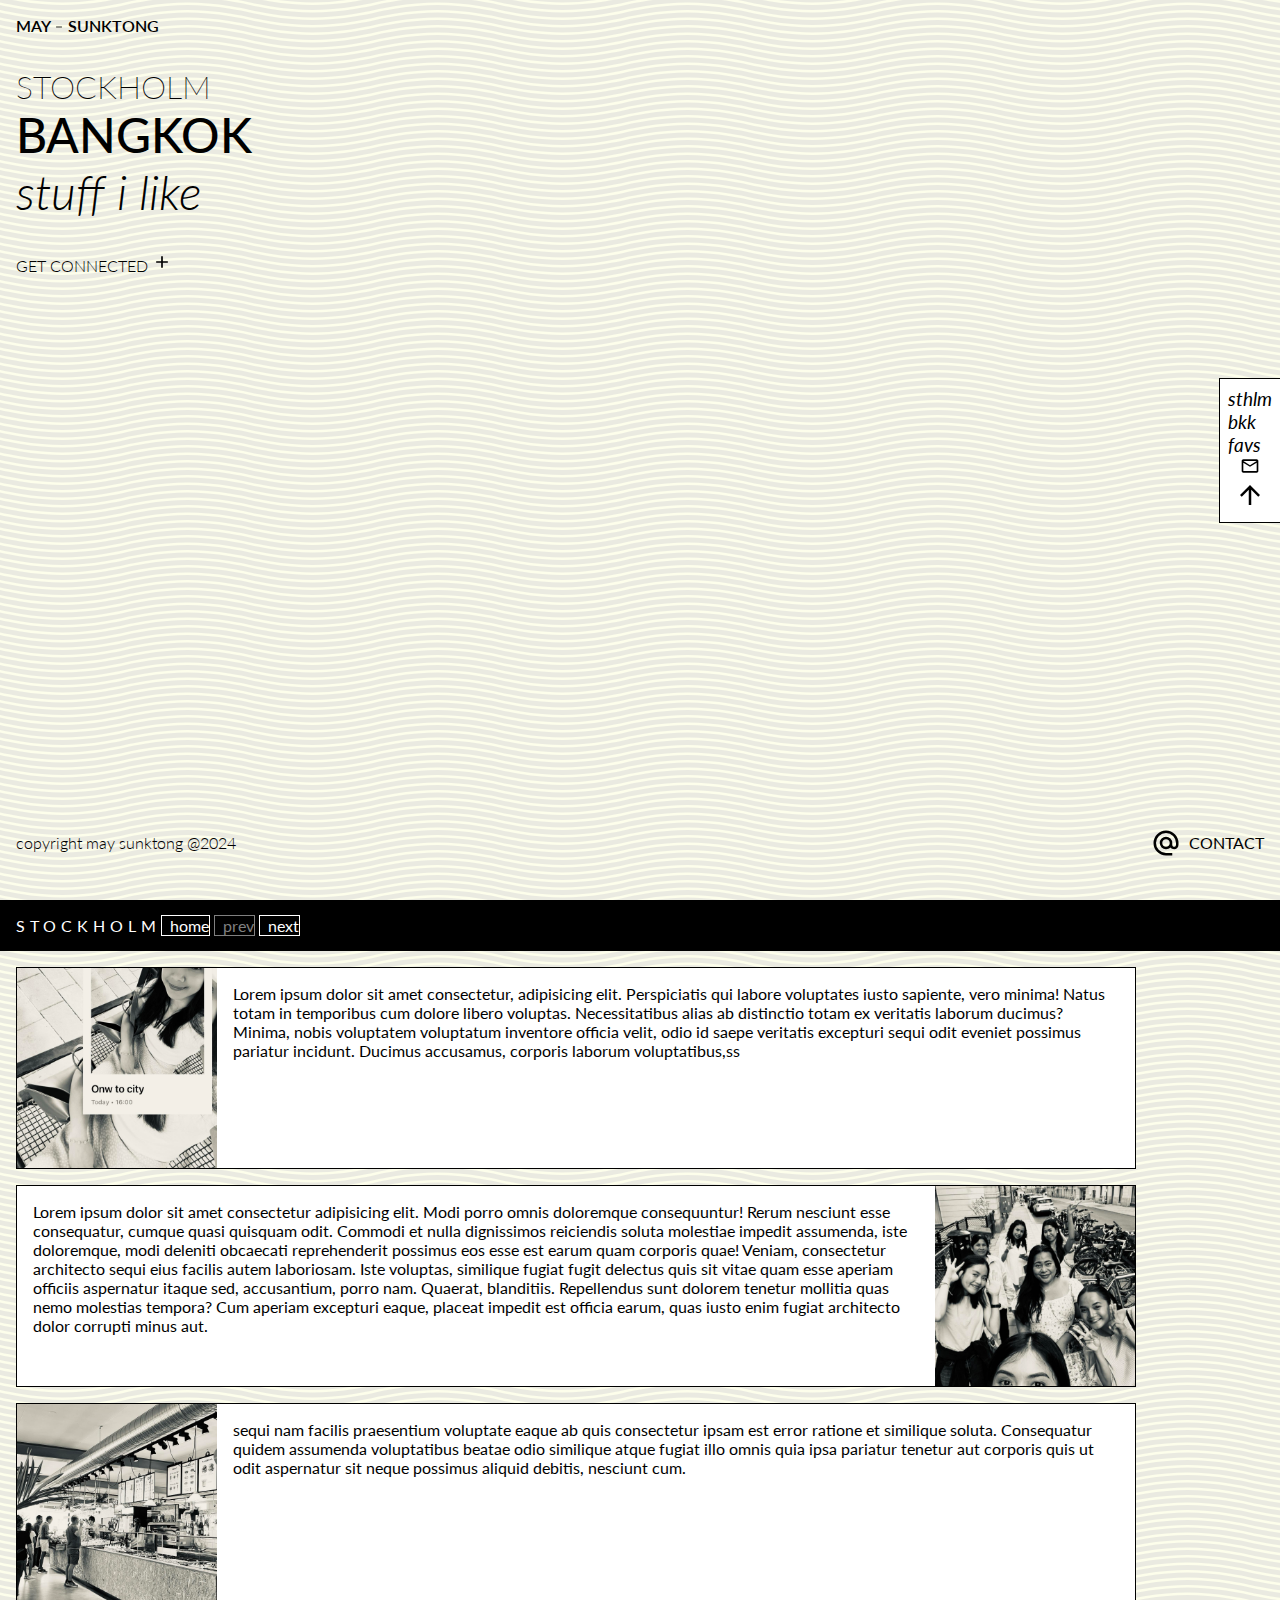
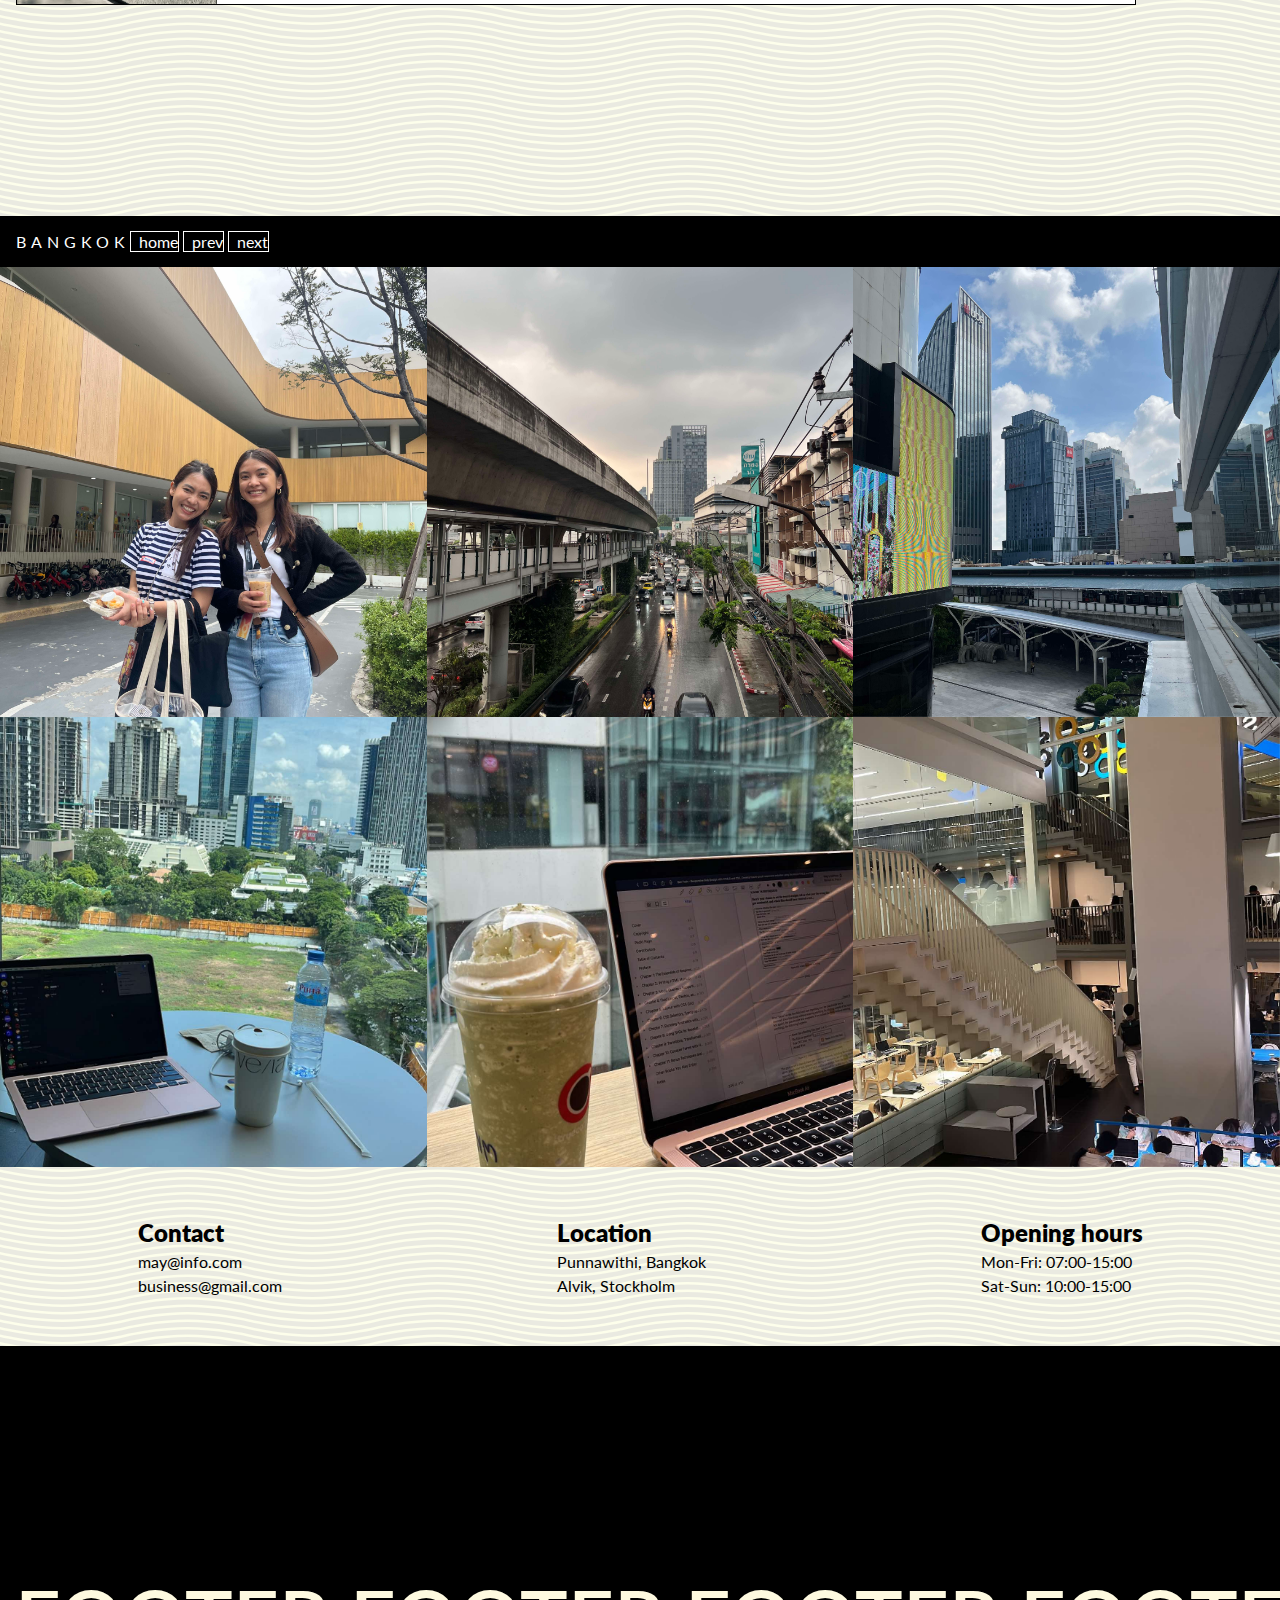
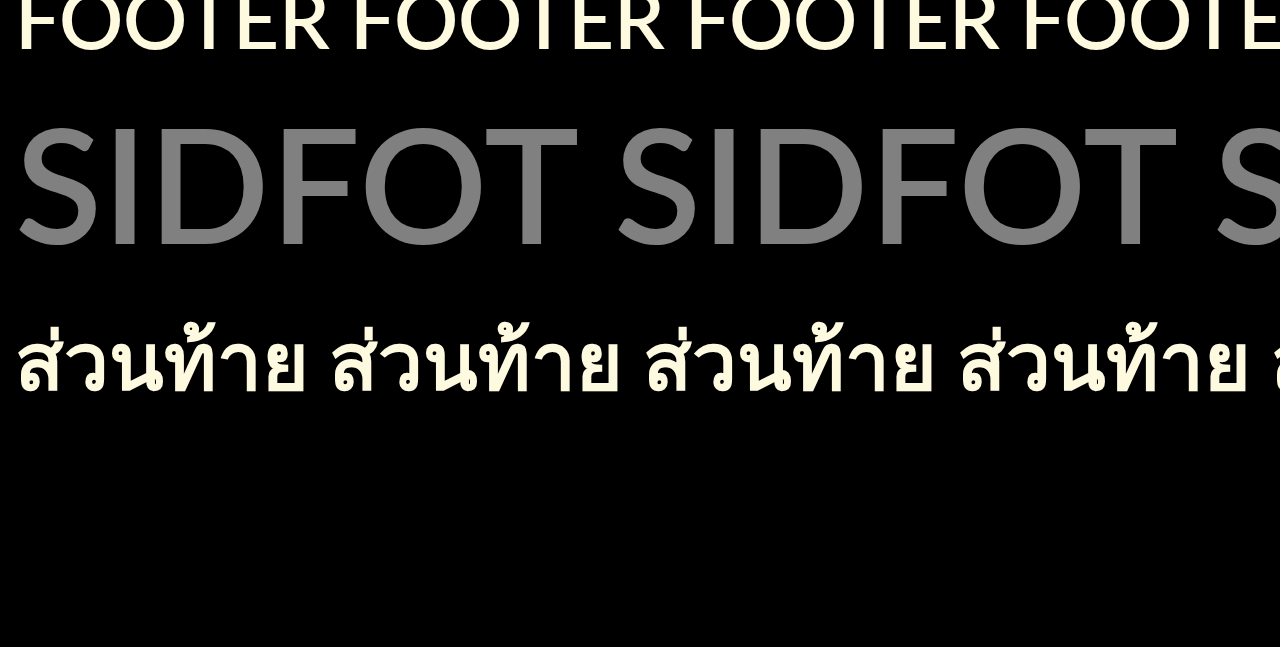
==== index.html @ f600c73c "Enable next button in bkk to footer" ====
<!DOCTYPE html>
<html lang="en">
  <head>
    <meta charset="UTF-8" />
    <meta name="viewport" content="width=device-width, initial-scale=1.0" />
    <link rel="preconnect" href="https://fonts.googleapis.com" />
    <link rel="preconnect" href="https://fonts.gstatic.com" crossorigin />
    <link
      href="https://fonts.googleapis.com/css2?family=Lato:ital,wght@0,100;0,300;0,400;0,700;0,900;1,100;1,300;1,400;1,700;1,900&display=swap"
      rel="stylesheet"
    />
    <!-- favicon -->
    <link rel="icon" type="image/x-icon" href="./assets/icons/star.svg" />
    <!-- css file -->
    <link rel="stylesheet" href="./styles/main.css" />
    <title>Assignment 1 | May Sunktong</title>
  </head>
  <body>
    <header class="header" id="header">
      <section class="header__button_container">
        <ul class="header__button_list">
          <li class="header__button header__button-name">
            <a href="#"
              >may
              <img src="./assets/icons/minus.svg" alt="minus" width="10" />
              sunktong</a
            >
          </li>
          <li class="header__button header__button-stockholm">
            <a href="#article__stockholm">stockholm</a>
          </li>
          <li class="header__button header__button-bangkok">
            <a href="#article__bangkok">bangkok</a>
          </li>
          <li class="header__button header__button-stuff">
            <a href="./pages/interests.html">stuff i like</a>
          </li>
          <li class="header__button header__button-connect">
            <a href="#footer"
              >Get connected
              <img src="./assets/icons/plus.svg" alt="" width="20"
            /></a>
          </li>
        </ul>
        <ul class="header__button_list header__button_list-bottom">
          <li class="copyright">
            <p>Copyright May Sunktong @2024</p>
          </li>
          <li class="header__button header__button-contact">
            <a href="./pages/contact.html" target="_blank">
              <img
                src="./assets/icons/alternate_email.svg"
                alt="email"
                width="30"
              />contact</a
            >
          </li>
        </ul>
      </section>
      <section id="header__nav-sticky">
        <ul class="header__nav-list">
          <li class="header__nav-item">
            <a href="#article__stockholm">sthlm</a>
          </li>
          <li class="header__nav-item"><a href="#article__bangkok">bkk</a></li>
          <li class="header__nav-item"><a href="./pages/interests.html">favs</a></li>
          <li class="header__nav-item header__nav-item-icon">
            <a href="./pages/contact.html"
              ><img src="./assets/icons/letter.svg" alt="letter" width="20"
            /></a>
          </li>
          <li class="header__nav-item header__nav-item-icon">
            <a href="#header"
              ><img src="./assets/icons/arrow_up.svg" alt="arrow-up" width="30"
            /></a>
          </li>
        </ul>
      </section>
    </header>
    <!-- Article Stockholm starts -->
    <article class="article__stockholm" id="article__stockholm">
      <header class="article__header article__header-stockholm">
        <p>Stockholm</p>
        <div class="article__button_container">
          <a class="article__button-item" href="#">home</a>
          <a class="article__button-item pointer-none" href="">prev</a>
          <a class="article__button-item" href="#article__bangkok">next</a>
        </div>
      </header>
      <div class="article__block_container">
        <div class="article__block" tabindex="1">
          <div class="article__block_image_container">
            <img
              src="./assets/images/may1.jpg"
              alt=""
              width="100"
              class="article__block_image"
            />
          </div>
          <span>
            Lorem ipsum dolor sit amet consectetur, adipisicing elit.
            Perspiciatis qui labore voluptates iusto sapiente, vero minima!
            Natus totam in temporibus cum dolore libero voluptas. Necessitatibus
            alias ab distinctio totam ex veritatis laborum ducimus? Minima,
            nobis voluptatem voluptatum inventore officia velit, odio id saepe
            veritatis excepturi sequi odit eveniet possimus pariatur incidunt.
            Ducimus accusamus, corporis laborum voluptatibus,ss
          </span>
        </div>
        <div class="article__block reverse" tabindex="2">
          <div class="article__block_image_container">
            <img
              src="./assets/images/may2.jpg"
              alt=""
              width="100"
              class="article__block_image"
            />
          </div>
          <span>
            Lorem ipsum dolor sit amet consectetur adipisicing elit. Modi porro
            omnis doloremque consequuntur! Rerum nesciunt esse consequatur,
            cumque quasi quisquam odit. Commodi et nulla dignissimos reiciendis
            soluta molestiae impedit assumenda, iste doloremque, modi deleniti
            obcaecati reprehenderit possimus eos esse est earum quam corporis
            quae! Veniam, consectetur architecto sequi eius facilis autem
            laboriosam. Iste voluptas, similique fugiat fugit delectus quis sit
            vitae quam esse aperiam officiis aspernatur itaque sed, accusantium,
            porro nam. Quaerat, blanditiis. Repellendus sunt dolorem tenetur
            mollitia quas nemo molestias tempora? Cum aperiam excepturi eaque,
            placeat impedit est officia earum, quas iusto enim fugiat architecto
            dolor corrupti minus aut.
          </span>
        </div>
        <div class="article__block" tabindex="3">
          <div class="article__block_image_container">
            <img
              src="./assets/images/may3.jpg"
              alt=""
              width="100"
              class="article__block_image"
            />
          </div>
          <span>
            sequi nam facilis praesentium voluptate eaque ab quis consectetur
            ipsam est error ratione et similique soluta. Consequatur quidem
            assumenda voluptatibus beatae odio similique atque fugiat illo omnis
            quia ipsa pariatur tenetur aut corporis quis ut odit aspernatur sit
            neque possimus aliquid debitis, nesciunt cum.
          </span>
        </div>
      </div>
    </article>
    <!-- Article Stockholm ends -->
    <!-- Article Bangkok starts -->
    <article class="article__bangkok" id="article__bangkok">
      <header class="article__header article__header-bangkok">
        <p>Bangkok</p>
        <div class="article__button_container">
          <a class="article__button-item" href="#">home</a>
          <a class="article__button-item" href="#article__stockholm">prev</a>
          <a class="article__button-item" href="#footer">next</a>
        </div>
      </header>
      <div class="article__gallery">
        <div class="gallery__container">
          <div class="gallery__card-wrapper">
            <img
              class="gallery__card-image"
              src="./assets/images/bangkok/bkk-sisters.jpg"
              alt=""
              width="100"
              height="100"
            />
          </div>
          <div class="gallery__card-description">
            <div class="gallery_card-text">
              <span>Visit my little sister at her workplace</span>
              <span>📍 Thonglor</span>
            </div>
          </div>
        </div>
        <div class="gallery__container">
          <div class="gallery__card-wrapper">
            <img
              class="gallery__card-image"
              src="./assets/images/bangkok/bkk-traffic.jpg"
              alt=""
              width="100"
              height="100"
            />
          </div>
          <div class="gallery__card-description">
            <div class="gallery_card-text">
              <span>Typical traffic situation after work</span>
              <span>📍 Punnawithi</span>
            </div>
          </div>
        </div>
        <div class="gallery__container">
          <div class="gallery__card-wrapper">
            <img
              class="gallery__card-image"
              src="./assets/images/bangkok/bkk-emquatier.jpg"
              alt=""
              width="100"
              height="100"
            />
          </div>
          <div class="gallery__card-description">
            <div class="gallery_card-text">
              <span>Stunning skyscraper view</span>
              <span>📍 Emquatier, Phromphong</span>
            </div>
          </div>
        </div>
        <div class="gallery__container">
          <div class="gallery__card-wrapper">
            <img
              class="gallery__card-image"
              src="./assets/images/bangkok/bkk-vela.jpg"
              alt=""
              width="100"
              height="100"
            />
          </div>
          <div class="gallery__card-description">
            <div class="gallery_card-text">
              <span>Ve/la cafe & co-working space</span>
              <span>📍 Central Embassy, Ploenchit</span>
            </div>
          </div>
        </div>
        <div class="gallery__container">
          <div class="gallery__card-wrapper">
            <img
              class="gallery__card-image"
              src="./assets/images/bangkok/bkk-true.jpg"
              alt=""
              width="100"
              height="100"
            />
          </div>
          <div class="gallery__card-description">
            <div class="gallery_card-text">
              <span>True Coffee</span>
              <span>📍 Emquatier, Phromphong</span>
            </div>
          </div>
        </div>
        <div class="gallery__container">
          <div class="gallery__card-wrapper">
            <img
              class="gallery__card-image"
              src="./assets/images/bangkok/bkk-samyancoop.jpg"
              alt=""
              width="100"
              height="100"
            />
          </div>
          <div class="gallery__card-description">
            <div class="gallery_card-text">
              <span>This place opens 24/7</span>
              <span>📍 Samyan Co-Op, Samyan MitrTown</span>
            </div>
          </div>
        </div>
      </div>
    </article>
    <!-- Article Bangkok ends -->
    <footer id="footer">
      <div class="footer__top">
        <div class="footer__top-info-wrapper">
          <div class="footer__top-info-column">
            <span class="footer__top-info-head">Contact</span>
            <span>may@info.com</span>
            <span>business@gmail.com</span>
          </div>
          <div class="footer__top-info-column">
            <span class="footer__top-info-head">Location</span>
            <span>Punnawithi, Bangkok</span>
            <span>Alvik, Stockholm</span>
          </div>
          <div class="footer__top-info-column">
            <span class="footer__top-info-head">Opening hours</span>
            <span>Mon-Fri: 07:00-15:00</span>
            <span>Sat-Sun: 10:00-15:00</span>
          </div>
        </div>
      </div>
      <div class="footer__bottom">
        <div class="footer__bottom-flex-eng">
          <span class="footer__bottom_text"
            >footer footer footer footer footer footer footer footer
            footer</span
          >
          <span class="footer__bottom_text"
            >footer footer footer footer footer footer footer footer
            footer</span
          >
        </div>
        <div class="footer__bottom-flex-swe">
          <span class="footer__bottom_text"
            >sidfot sidfot sidfot sidfot sidfot sidfot sidfot sidfot
            sidfot</span
          >
          <span class="footer__bottom_text"
            >sidfot sidfot sidfot sidfot sidfot sidfot sidfot sidfot
            sidfot</span
          >
        </div>
        <div class="footer__bottom-flex-th">
          <span class="footer__bottom_text"
            >ส่วนท้าย ส่วนท้าย ส่วนท้าย ส่วนท้าย ส่วนท้าย ส่วนท้าย ส่วนท้าย
            ส่วนท้าย</span
          >
          <span class="footer__bottom_text"
            >ส่วนท้าย ส่วนท้าย ส่วนท้าย ส่วนท้าย ส่วนท้าย ส่วนท้าย ส่วนท้าย
            ส่วนท้าย</span
          >
        </div>
      </div>
    </footer>
  </body>
</html>
---- styles/main.css ----
* {
  box-sizing: border-box;
}

html {
  width: 100%;
  height: 100%;
  scroll-behavior: smooth;
}

body {
  font-family: "Lato", sans-serif;
  margin: 0;
  padding: 0;
  background-color: #EAEAE1;
  background-image: url("data:image/svg+xml,%3Csvg xmlns='http://www.w3.org/2000/svg' width='250' height='30' viewBox='0 0 1000 120'%3E%3Cg fill='none' stroke='%23FDFEEB' stroke-width='10' %3E%3Cpath d='M-500 75c0 0 125-30 250-30S0 75 0 75s125 30 250 30s250-30 250-30s125-30 250-30s250 30 250 30s125 30 250 30s250-30 250-30'/%3E%3Cpath d='M-500 45c0 0 125-30 250-30S0 45 0 45s125 30 250 30s250-30 250-30s125-30 250-30s250 30 250 30s125 30 250 30s250-30 250-30'/%3E%3Cpath d='M-500 105c0 0 125-30 250-30S0 105 0 105s125 30 250 30s250-30 250-30s125-30 250-30s250 30 250 30s125 30 250 30s250-30 250-30'/%3E%3Cpath d='M-500 15c0 0 125-30 250-30S0 15 0 15s125 30 250 30s250-30 250-30s125-30 250-30s250 30 250 30s125 30 250 30s250-30 250-30'/%3E%3Cpath d='M-500-15c0 0 125-30 250-30S0-15 0-15s125 30 250 30s250-30 250-30s125-30 250-30s250 30 250 30s125 30 250 30s250-30 250-30'/%3E%3Cpath d='M-500 135c0 0 125-30 250-30S0 135 0 135s125 30 250 30s250-30 250-30s125-30 250-30s250 30 250 30s125 30 250 30s250-30 250-30'/%3E%3C/g%3E%3C/svg%3E");
}

li {
  list-style: none;
}

a {
  text-decoration: none;
  color: black;
}

.header {
  display: flex;
  justify-content: space-between;
  align-items: center;
  height: 100vh;
}

.header__button_container {
  width: 100%;
  display: flex;
  justify-content: space-between;
  flex-direction: column;
  padding: 1rem;
  flex-grow: 1;
  height: inherit;
}

.header__button_list {
  width: 100%;
  color: black;
  font-weight: 300;
  margin: 0;
  padding: 0;
  text-transform: uppercase;
}

.header__button_list-bottom{
  display: flex;
  justify-content: space-between;
  align-items: center;
  padding-bottom: 1rem;
}

.copyright {
  text-transform: lowercase;
}

.header__button-name {
  font-size: medium;
  font-weight: 600;
  padding-bottom: 2rem;
}

.header__button-bangkok {
  font-size: 3rem;
  font-weight: 500;
}

.header__button-stockholm  {
  font-size: xx-large;
  font-weight: 200;
}

.header__button-stuff {
  font-weight: 300;
  font-style: italic;
  text-transform: lowercase;
  font-size: 3rem;
}

.header__button-connect {
  padding-top: 2rem;
}

.header__button-contact a {
  display: flex;
  justify-content: flex-end;
  align-items: center;
  gap: 0.5rem;
  font-weight: 400;
}

/* header sticky nav bar */
#header__nav-sticky {
  position: fixed;
  z-index: 1000;
  background-color: white;
  border: 1px solid;
  border-right: 0;
  right: 0;
}

.header__nav-list {
  margin: 0;
  padding: 0.5rem;
  font-size: 1.2rem;
}

.header__nav-item {
  width: 100%;
  font-style: italic;
}

.header__nav-item a:hover {
  color: darkgray;
}

.header__nav-item-icon {
  display: flex;
  justify-content: center;
  align-items: center;
}

/* Articles Stockholm */
.article__stockholm {
  display: flex;
  flex-direction: column;
  min-height: 100vh;
  margin-bottom: 1rem;
}

.article__block_container {
  display: flex;
  justify-content: space-evenly;
  flex-direction: column;
  gap: 1rem;
  padding: 1rem;
  width: 90%;
}

.article__block {
  display: flex;
  flex-direction: row;
  border: 1px solid black;
  background-color: white;

}

.article__block:focus {
  border: 1px solid black;
  background-color: black;
  color: white;
}

.article__header {
  padding: 0 1rem;
  background-color: black;
  color: white;
  text-transform: uppercase;
  display: flex;
  align-items: center;
}

.article__header p {
  letter-spacing: 5px;
}

.article__header a {
  color: white;
}

.article__block span {
  padding: 1rem;
  font-size: medium;
}

.reverse {
  flex-direction: row-reverse;
}

.article__block_image_container {
  min-width: 200px;
  height: 200px;
}

.article__block_image {
  width: 100%;
  height: 100%;
  object-fit: cover;
}

.article__header-link {
  color: white;
}

.article__button-item {
  padding-left: 0.5rem;
  border: 1px solid;
  border-color: white;
  text-transform: lowercase;
}

.article__button-item.pointer-none {
  border-color: gray;
  color: gray;
  pointer-events: none;
}

/* Article Bangkok */
.article__bangkok {
  width: 100%;
}

.article__gallery {
  display: grid;
  grid-template-columns: repeat(3, 1fr);
  width: 100%;
  height: 100%;
}

.gallery__container {
  position: relative;
  width: 100%;
  height: 100%;
}

.gallery__container:hover .gallery__card-image {
  opacity: 0.4;
}

.gallery__container:hover .gallery__card-description {
  opacity: 0.7;
}

.gallery__card-description {
  position: absolute;
  top: 0;
  bottom: 0;
  left: 0;
  right: 0;
  height: 100%;
  width: 100%;
  opacity: 0;
  transition: .5s ease;
  background-color: #fefae0;
}

.gallery_card-text {
  color: black;
  border: 3px double;
  padding: 1rem;
  font-size: 20px;
  position: absolute;
  top: 50%;
  left: 50%;
  transform: translate(-50%, -50%);
  text-align: center;
  display: grid;
  font-size: medium;
}

.gallery__card-image {
  width: 100%;
  height: 100%;
  object-fit: cover;
}

.gallery__card-wrapper {
  width: 100%;
  height: 50vh;
  display: block;
  backface-visibility: hidden;
}

/* Footer Top */
footer {
  color: black;
  border-color: black;
  width: 100%;
  height: 100vh;
  background-color: #EAEAE1;
  background-image: url("data:image/svg+xml,%3Csvg xmlns='http://www.w3.org/2000/svg' width='250' height='30' viewBox='0 0 1000 120'%3E%3Cg fill='none' stroke='%23FDFEEB' stroke-width='10' %3E%3Cpath d='M-500 75c0 0 125-30 250-30S0 75 0 75s125 30 250 30s250-30 250-30s125-30 250-30s250 30 250 30s125 30 250 30s250-30 250-30'/%3E%3Cpath d='M-500 45c0 0 125-30 250-30S0 45 0 45s125 30 250 30s250-30 250-30s125-30 250-30s250 30 250 30s125 30 250 30s250-30 250-30'/%3E%3Cpath d='M-500 105c0 0 125-30 250-30S0 105 0 105s125 30 250 30s250-30 250-30s125-30 250-30s250 30 250 30s125 30 250 30s250-30 250-30'/%3E%3Cpath d='M-500 15c0 0 125-30 250-30S0 15 0 15s125 30 250 30s250-30 250-30s125-30 250-30s250 30 250 30s125 30 250 30s250-30 250-30'/%3E%3Cpath d='M-500-15c0 0 125-30 250-30S0-15 0-15s125 30 250 30s250-30 250-30s125-30 250-30s250 30 250 30s125 30 250 30s250-30 250-30'/%3E%3Cpath d='M-500 135c0 0 125-30 250-30S0 135 0 135s125 30 250 30s250-30 250-30s125-30 250-30s250 30 250 30s125 30 250 30s250-30 250-30'/%3E%3C/g%3E%3C/svg%3E");
}

.footer__top {
  height: 20%;
  display: flex;
  justify-content: center;
  align-items: center;
  border-bottom: 1px solid;
}

.footer__top-info-head {
  font-weight: 800;
  font-size: x-large;
}

.footer__top-info-wrapper {
  width: 100%;
  display: flex;
  justify-content: space-around;
}

.footer__top-info-column {
  height: 80%;
  display: flex;
  flex-direction: column;
  gap: 0.3rem;
  padding: 1rem;
}

/* Footer Bottom */
.footer__bottom {
  height: 100%;
  overflow: hidden;
  font-weight: 600;
  text-transform: uppercase;
  background-color: black;
  color: #fefae0;
  display: flex;
  justify-content: center;
  flex-direction: column;
}

.footer__bottom-flex-eng, .footer__bottom-flex-swe, .footer__bottom-flex-th{
  display: flex;
}

.footer__bottom-flex-eng {
  font-size: 5rem;
}

.footer__bottom-flex-swe {
  font-size: 10rem;
  color: gray;
}

.footer__bottom-flex-th {
  font-size: 5rem;
}


.footer__bottom_text {
  flex-shrink: 0;
  margin: 0;
  padding: 10px 15px;
  min-width: 100%;
  white-space: nowrap;
  animation-name: marqeeLeft;
  animation-duration: 10s;
  animation-timing-function: ease-in-out;
  animation-iteration-count: infinite;
}

@keyframes marqeeLeft{
  from {
    transform: translateX(0);
  }
  
  to {
    transform: translateX(-10%);
  }
}

/* MEDIA QUERIES 💻 */
/* Small Mobile */
@media only screen and (max-width: 480px) {
  .article__block_container {
    width: 100%;
  }
  .article__block {
    flex-direction: column;
  }
  .article__block_image_container {
    height: 300px;
  }
  /* Article Bangkok */
  .article__gallery {
    grid-template-columns: repeat(2, 1fr);
  }
  /* footer */
  .footer__top {
    font-size: small;
  }
  .footer__top-info-head {
    font-size: medium;
  }
  .footer__top-info-column {
    padding: 0.5rem;
  }
}
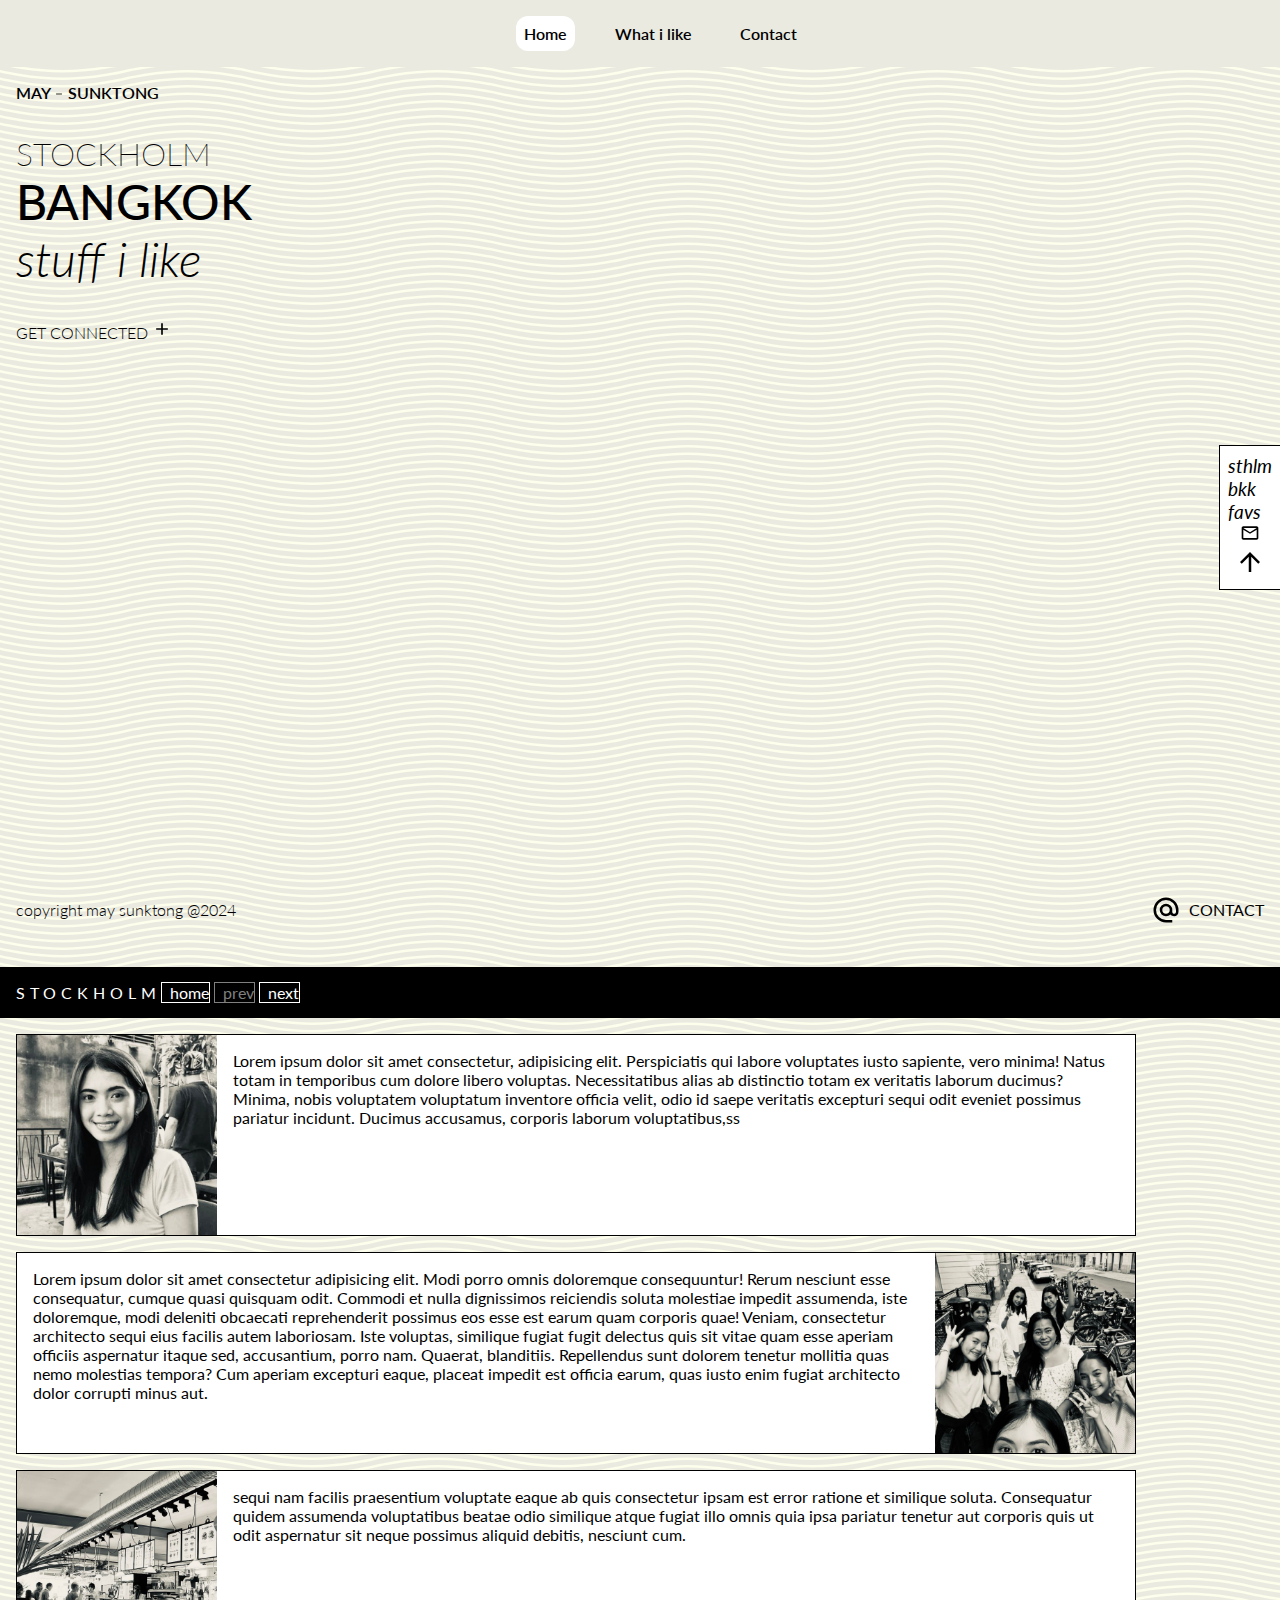
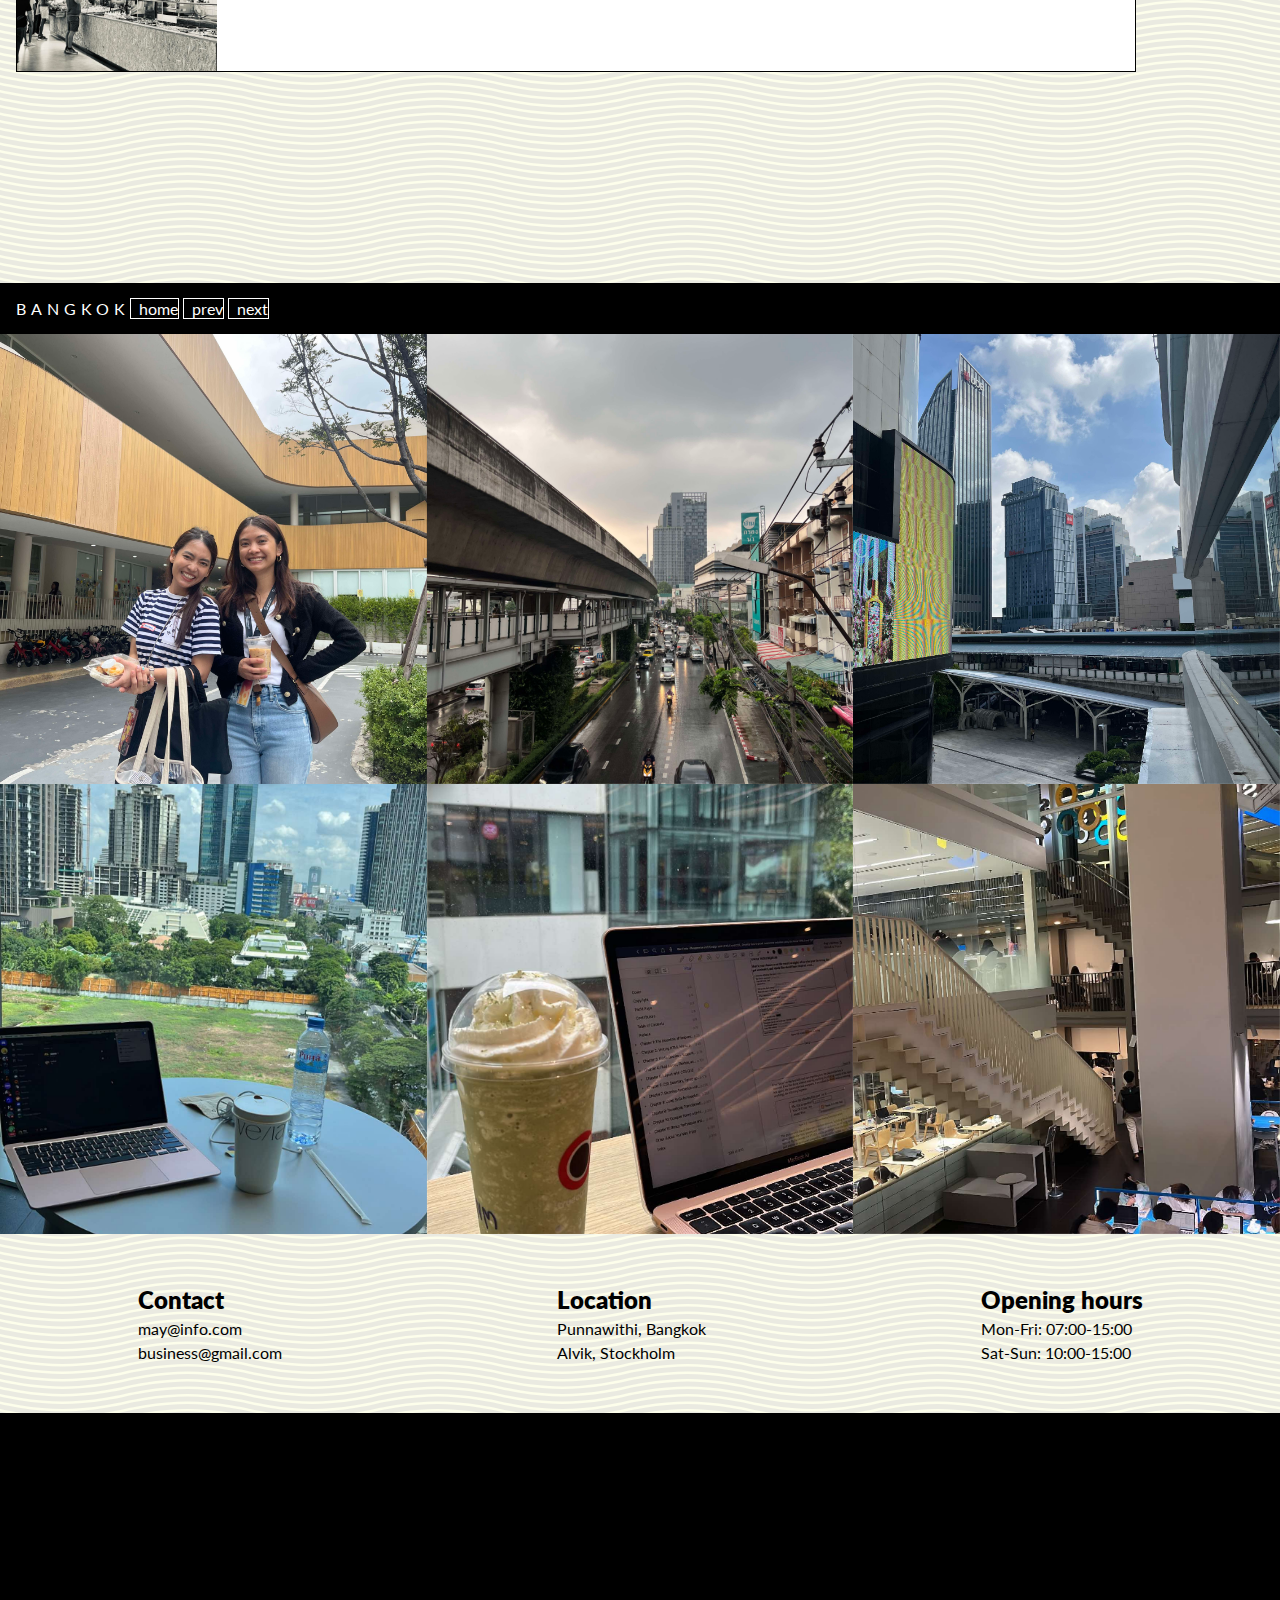
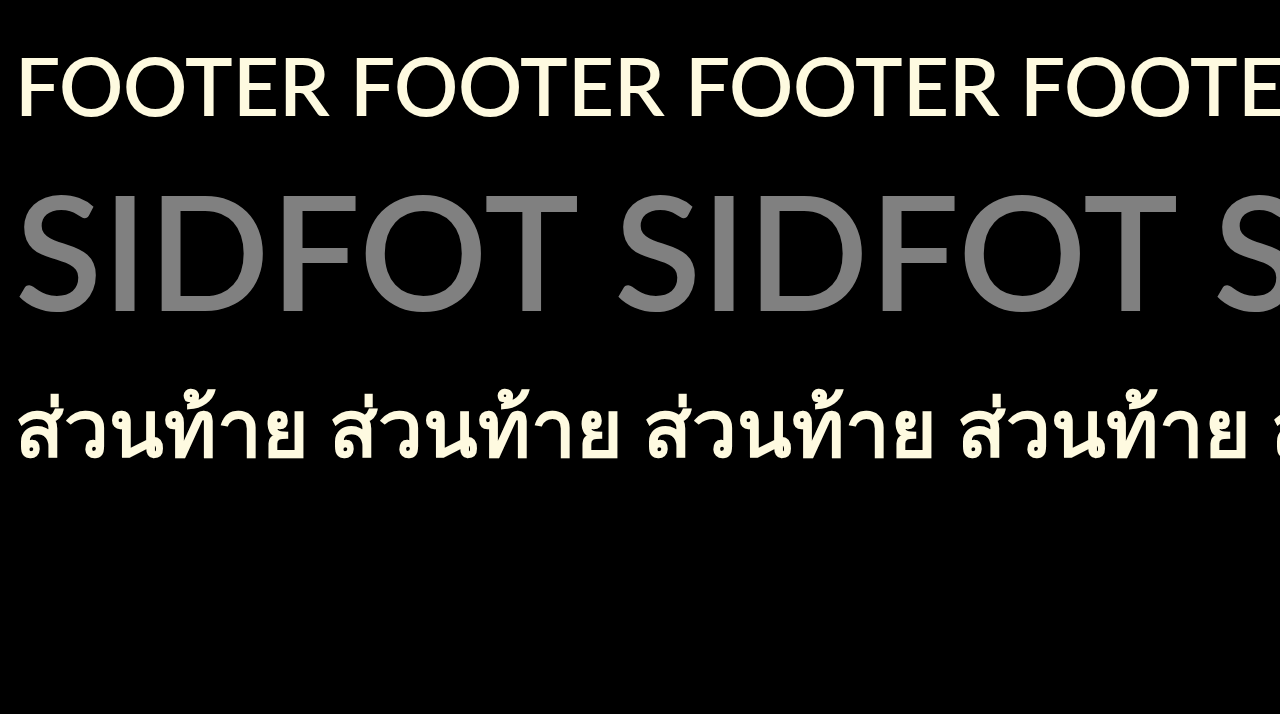
==== commit 1b2f7803: "Add a sticky navbar on top to every page now" ====
--- a/index.html
+++ b/index.html
@@ -13,9 +13,17 @@
     <link rel="icon" type="image/x-icon" href="./assets/icons/star.svg" />
     <!-- css file -->
     <link rel="stylesheet" href="./styles/main.css" />
+    <link rel="stylesheet" href="./styles/navbar.css">
     <title>Assignment 1 | May Sunktong</title>
   </head>
   <body>
+    <section class="navbar-container">
+      <ul class="navbar">
+        <li class="navbar-item active"><a href="#">Home</a></li>
+        <li class="navbar-item"><a href="./pages/interests.html">What i like</a></li>
+        <li class="navbar-item"><a href="./pages/contact.html">Contact</a></li>
+      </ul>
+    </section>
     <header class="header" id="header">
       <section class="header__button_container">
         <ul class="header__button_list">
@@ -33,7 +41,7 @@
             <a href="#article__bangkok">bangkok</a>
           </li>
           <li class="header__button header__button-stuff">
-            <a href="./pages/interests.html">stuff i like</a>
+            <a href="./pages/interests.html" target="_blank">stuff i like</a>
           </li>
           <li class="header__button header__button-connect">
             <a href="#footer"
--- a/styles/navbar.css
+++ b/styles/navbar.css
@@ -0,0 +1,47 @@
+* {
+  box-sizing: border-box;
+}
+
+html {
+  width: 100%;
+  height: 100%;
+  scroll-behavior: smooth;
+}
+
+.active {
+  background-color: white;
+}
+
+.navbar-container {
+  font-family: "Lato", sans-serif;
+  position: sticky;
+  top: 0;
+}
+
+.navbar-container, .navbar {
+  width: 100%;
+  display: flex;
+  justify-content: center;
+  align-items: center;
+  font-weight: 600;
+  background-color: #EAEAE1;
+}
+
+.navbar {
+  gap: 2rem;
+  list-style: none;
+}
+
+.navbar-item {
+  padding: 0.5rem;
+  border-radius: 12px;
+}
+
+.navbar-item a:hover {
+  color: gray;
+}
+
+.navbar-item a {
+  text-decoration: none;
+  color: black;
+}
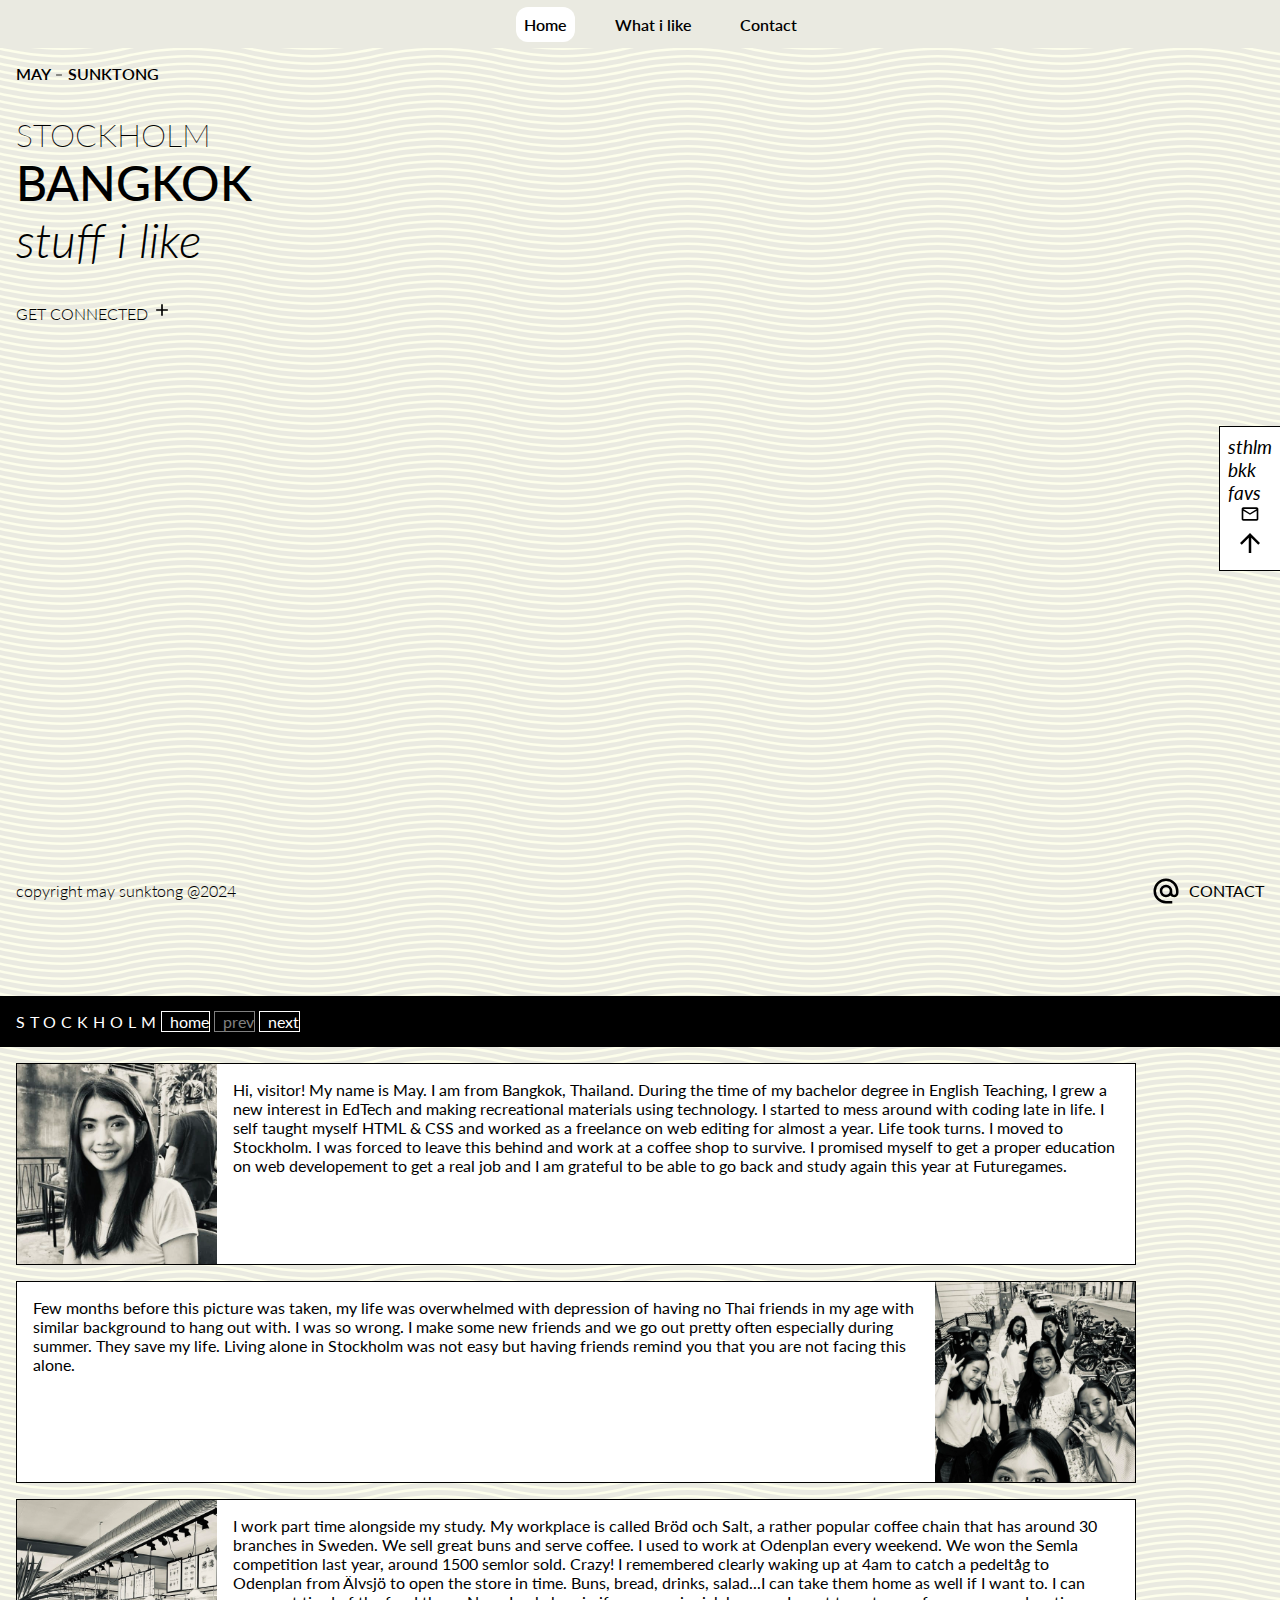
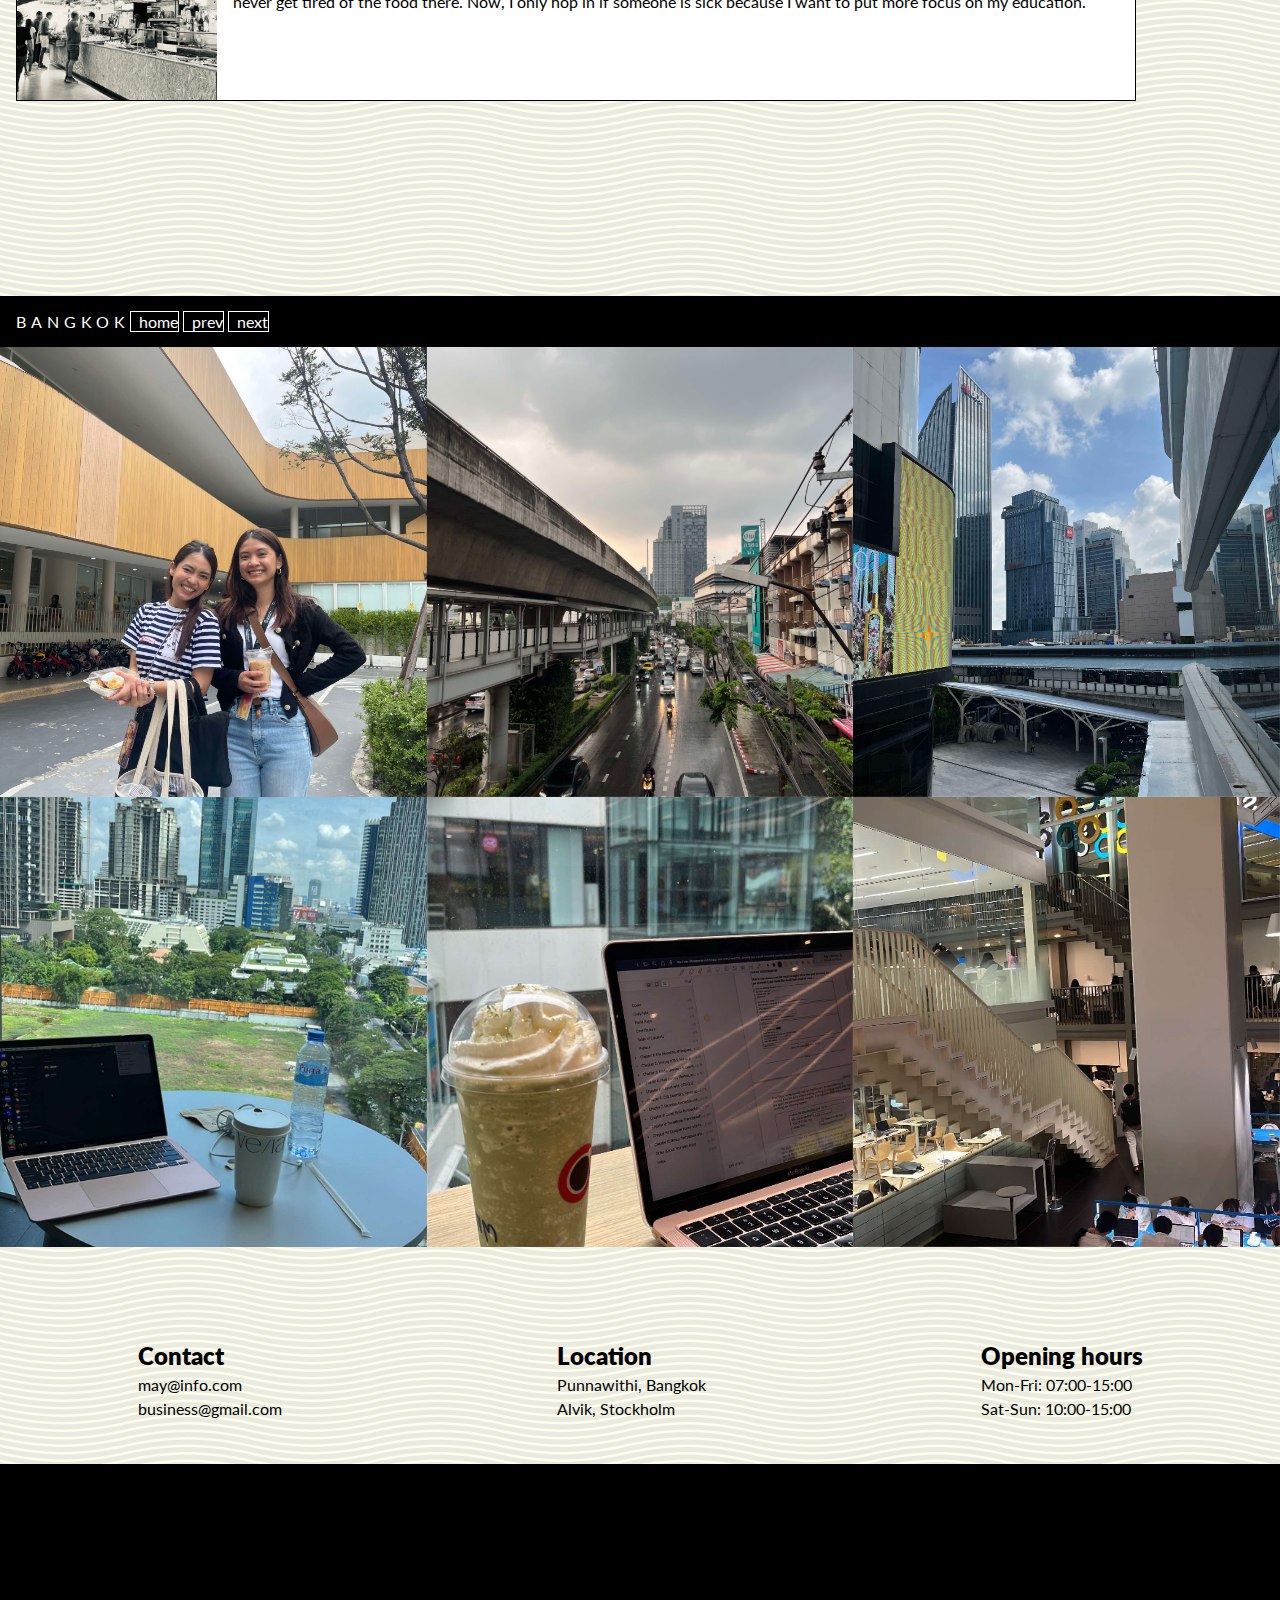
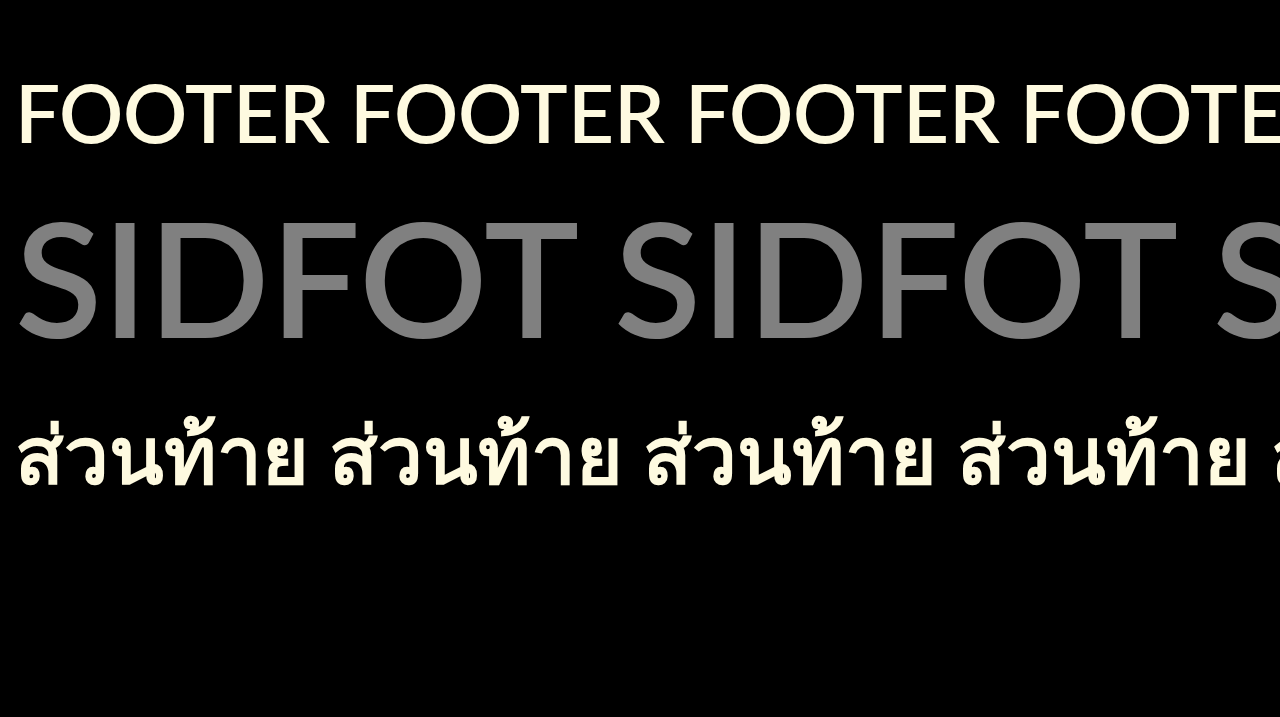
==== commit 322c0f22: "Write content in .article__stockholm" ====
--- a/index.html
+++ b/index.html
@@ -106,13 +106,7 @@
             />
           </div>
           <span>
-            Lorem ipsum dolor sit amet consectetur, adipisicing elit.
-            Perspiciatis qui labore voluptates iusto sapiente, vero minima!
-            Natus totam in temporibus cum dolore libero voluptas. Necessitatibus
-            alias ab distinctio totam ex veritatis laborum ducimus? Minima,
-            nobis voluptatem voluptatum inventore officia velit, odio id saepe
-            veritatis excepturi sequi odit eveniet possimus pariatur incidunt.
-            Ducimus accusamus, corporis laborum voluptatibus,ss
+            Hi, visitor! My name is May. I am from Bangkok, Thailand. During the time of my bachelor degree in English Teaching, I grew a new interest in EdTech and making recreational materials using technology. I started to mess around with coding late in life. I self taught myself HTML & CSS and worked as a freelance on web editing for almost a year. Life took turns. I moved to Stockholm. I was forced to leave this behind and work at a coffee shop to survive. I promised myself to get a proper education on web developement to get a real job and I am grateful to be able to go back and study again this year at Futuregames.
           </span>
         </div>
         <div class="article__block reverse" tabindex="2">
@@ -125,18 +119,7 @@
             />
           </div>
           <span>
-            Lorem ipsum dolor sit amet consectetur adipisicing elit. Modi porro
-            omnis doloremque consequuntur! Rerum nesciunt esse consequatur,
-            cumque quasi quisquam odit. Commodi et nulla dignissimos reiciendis
-            soluta molestiae impedit assumenda, iste doloremque, modi deleniti
-            obcaecati reprehenderit possimus eos esse est earum quam corporis
-            quae! Veniam, consectetur architecto sequi eius facilis autem
-            laboriosam. Iste voluptas, similique fugiat fugit delectus quis sit
-            vitae quam esse aperiam officiis aspernatur itaque sed, accusantium,
-            porro nam. Quaerat, blanditiis. Repellendus sunt dolorem tenetur
-            mollitia quas nemo molestias tempora? Cum aperiam excepturi eaque,
-            placeat impedit est officia earum, quas iusto enim fugiat architecto
-            dolor corrupti minus aut.
+            Few months before this picture was taken, my life was overwhelmed with depression of having no Thai friends in my age with similar background to hang out with. I was so wrong. I make some new friends and we go out pretty often especially during summer. They save my life. Living alone in Stockholm was not easy but having friends remind you that you are not facing this alone.
           </span>
         </div>
         <div class="article__block" tabindex="3">
@@ -149,11 +132,8 @@
             />
           </div>
           <span>
-            sequi nam facilis praesentium voluptate eaque ab quis consectetur
-            ipsam est error ratione et similique soluta. Consequatur quidem
-            assumenda voluptatibus beatae odio similique atque fugiat illo omnis
-            quia ipsa pariatur tenetur aut corporis quis ut odit aspernatur sit
-            neque possimus aliquid debitis, nesciunt cum.
+           I work part time alongside my study. My workplace is called Bröd och Salt, a rather popular coffee chain that has around 30 branches in Sweden. We sell great buns and serve coffee. I used to work at Odenplan every weekend. We won the Semla competition last year, around 1500 semlor sold. Crazy! I remembered clearly waking up at 4am to catch a pedeltåg to Odenplan from Älvsjö to open the store in time. Buns, bread, drinks, salad...I can take them home as well if I want to. I can never get tired of the food there.
+           Now, I only hop in if someone is sick because I want to put more focus on my education.
           </span>
         </div>
       </div>
--- a/styles/main.css
+++ b/styles/main.css
@@ -133,7 +133,7 @@
   display: flex;
   flex-direction: column;
   min-height: 100vh;
-  margin-bottom: 1rem;
+  padding-top: 3rem;
 }
 
 .article__block_container {
@@ -216,6 +216,7 @@
 /* Article Bangkok */
 .article__bangkok {
   width: 100%;
+  padding-top: 3rem;
 }
 
 .article__gallery {
@@ -281,6 +282,7 @@
 
 /* Footer Top */
 footer {
+  padding-top: 3rem;
   color: black;
   border-color: black;
   width: 100%;
@@ -313,7 +315,6 @@
   display: flex;
   flex-direction: column;
   gap: 0.3rem;
-  padding: 1rem;
 }
 
 /* Footer Bottom */
--- a/styles/navbar.css
+++ b/styles/navbar.css
@@ -16,6 +16,7 @@
   font-family: "Lato", sans-serif;
   position: sticky;
   top: 0;
+  height: 3rem;
 }
 
 .navbar-container, .navbar {
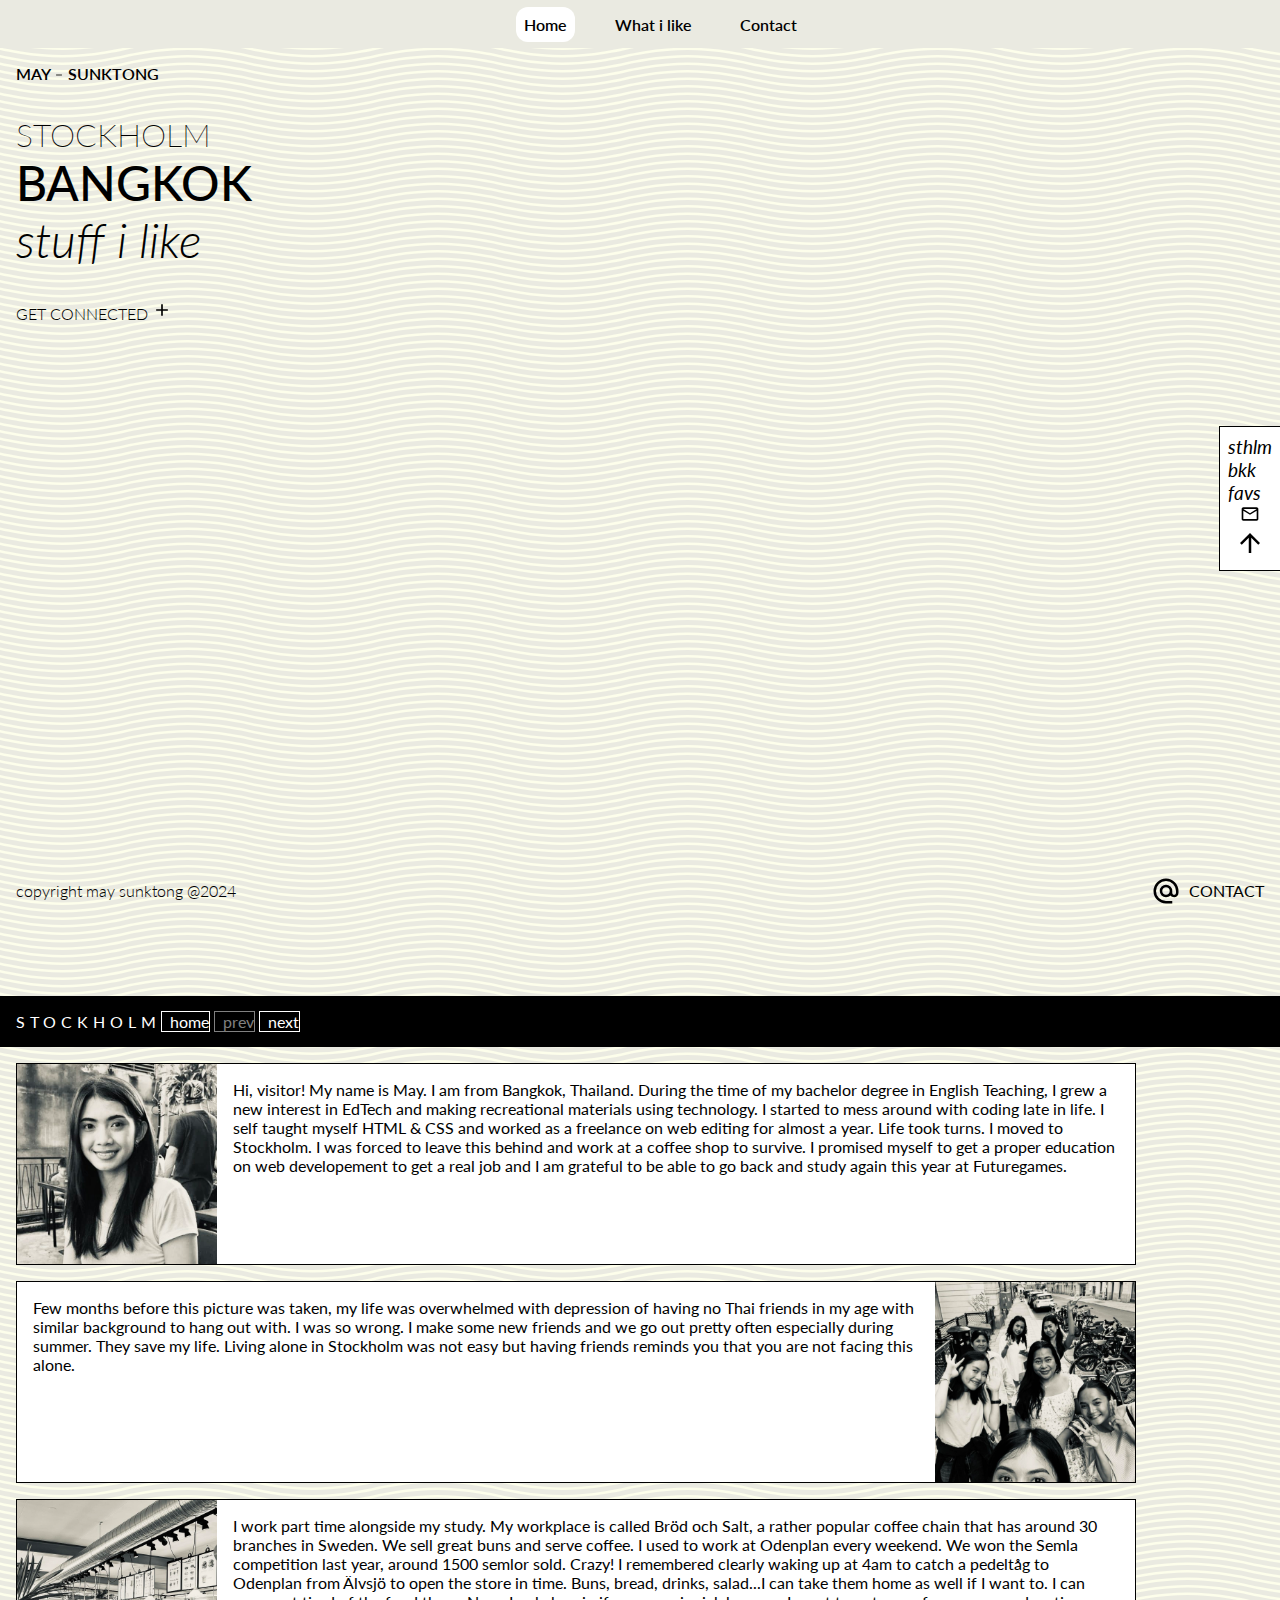
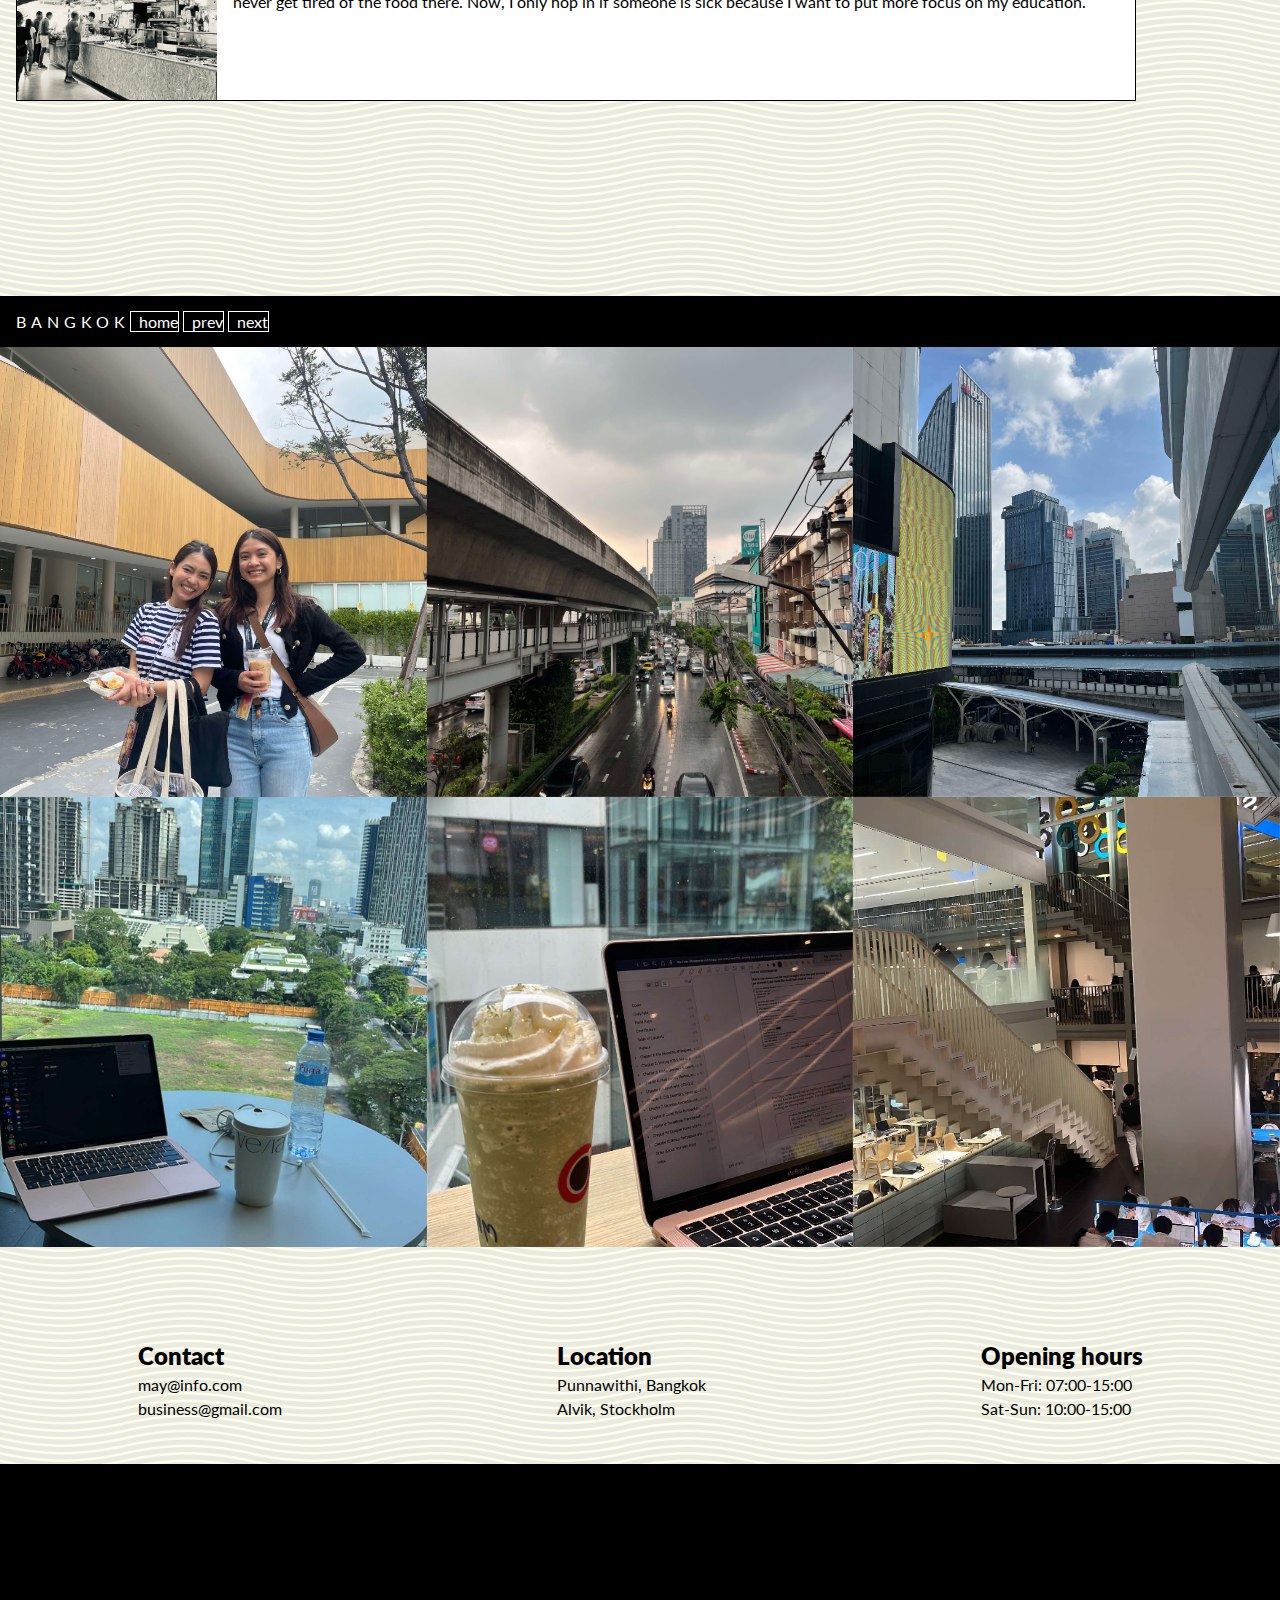
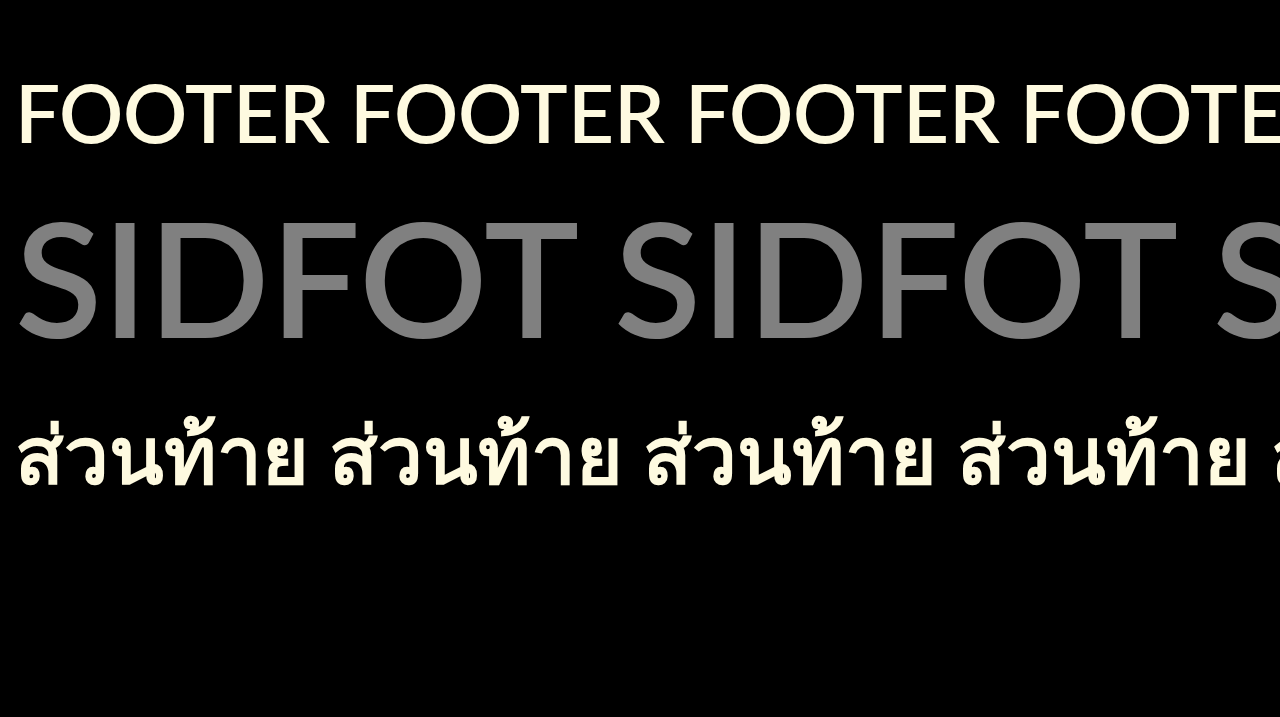
==== commit 0acc69d0: "Write content on interests page" ====
--- a/index.html
+++ b/index.html
@@ -119,7 +119,7 @@
             />
           </div>
           <span>
-            Few months before this picture was taken, my life was overwhelmed with depression of having no Thai friends in my age with similar background to hang out with. I was so wrong. I make some new friends and we go out pretty often especially during summer. They save my life. Living alone in Stockholm was not easy but having friends remind you that you are not facing this alone.
+            Few months before this picture was taken, my life was overwhelmed with depression of having no Thai friends in my age with similar background to hang out with. I was so wrong. I make some new friends and we go out pretty often especially during summer. They save my life. Living alone in Stockholm was not easy but having friends reminds you that you are not facing this alone.
           </span>
         </div>
         <div class="article__block" tabindex="3">
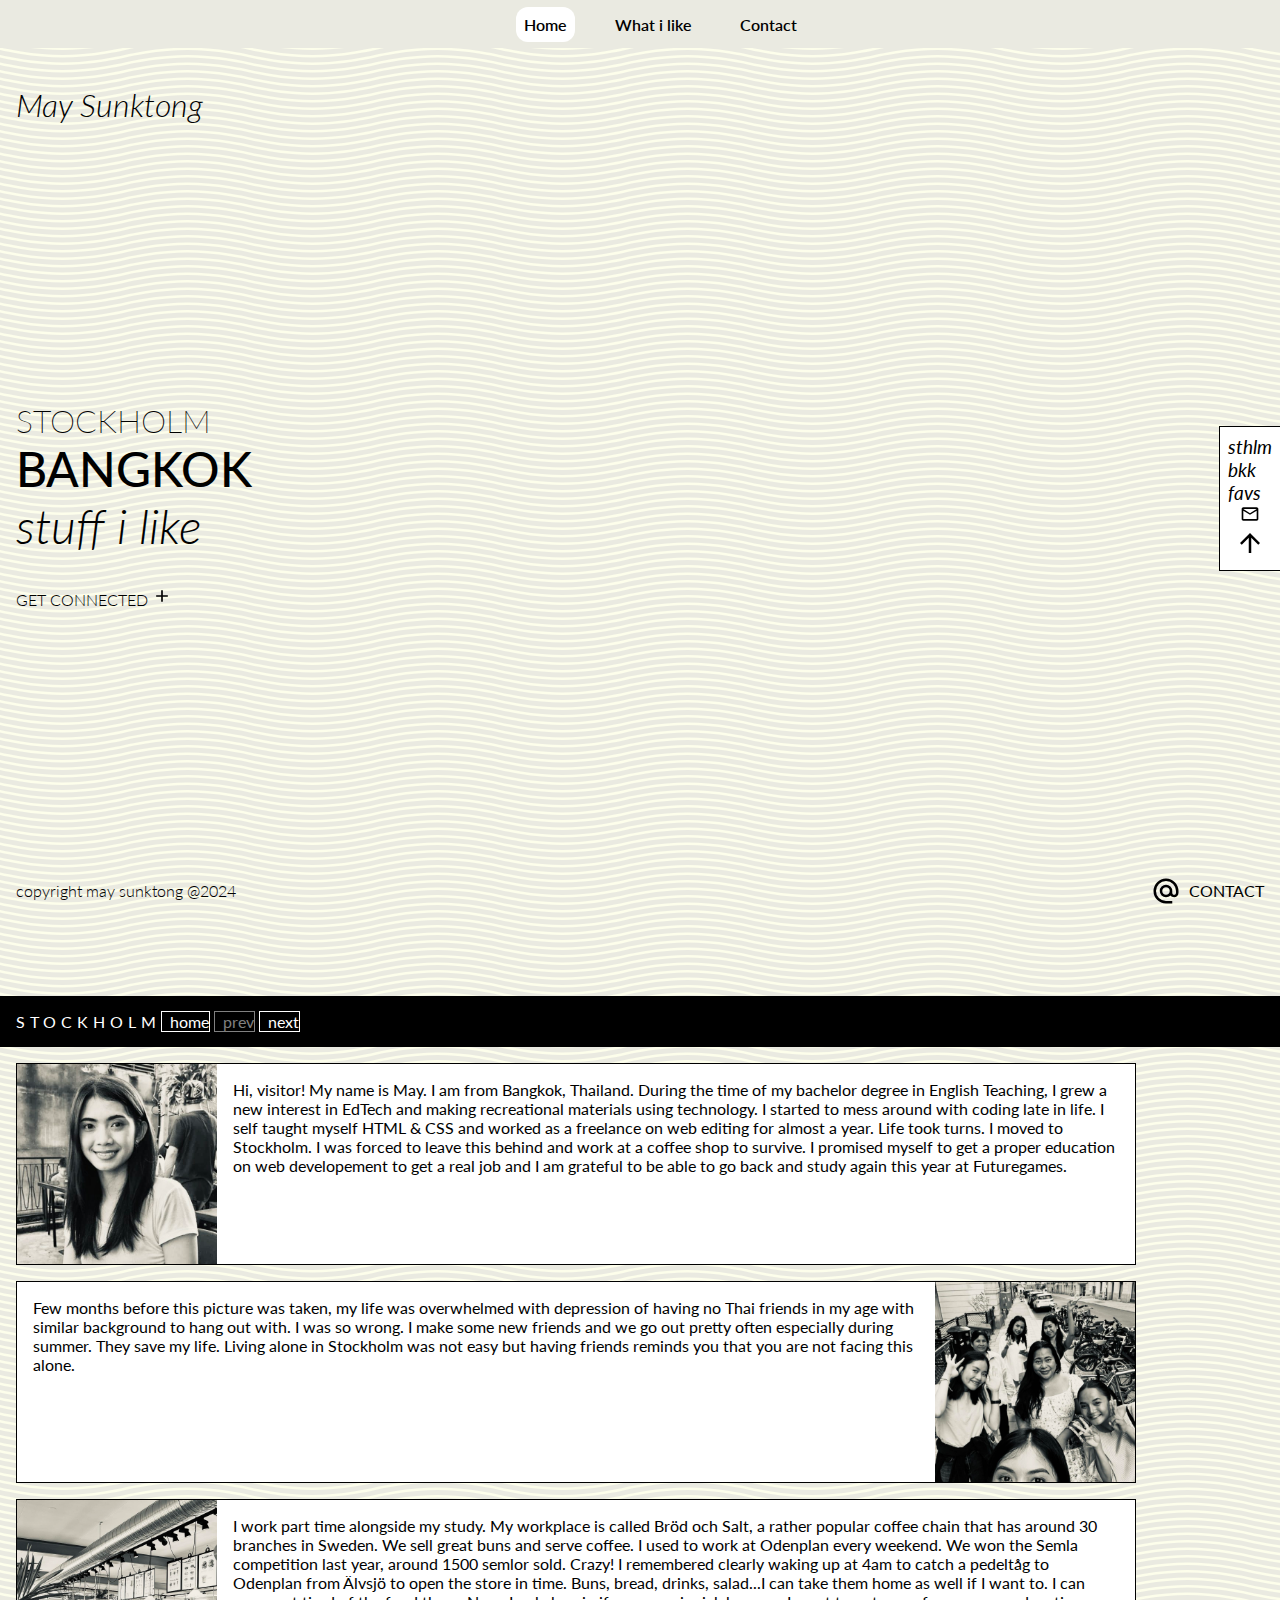
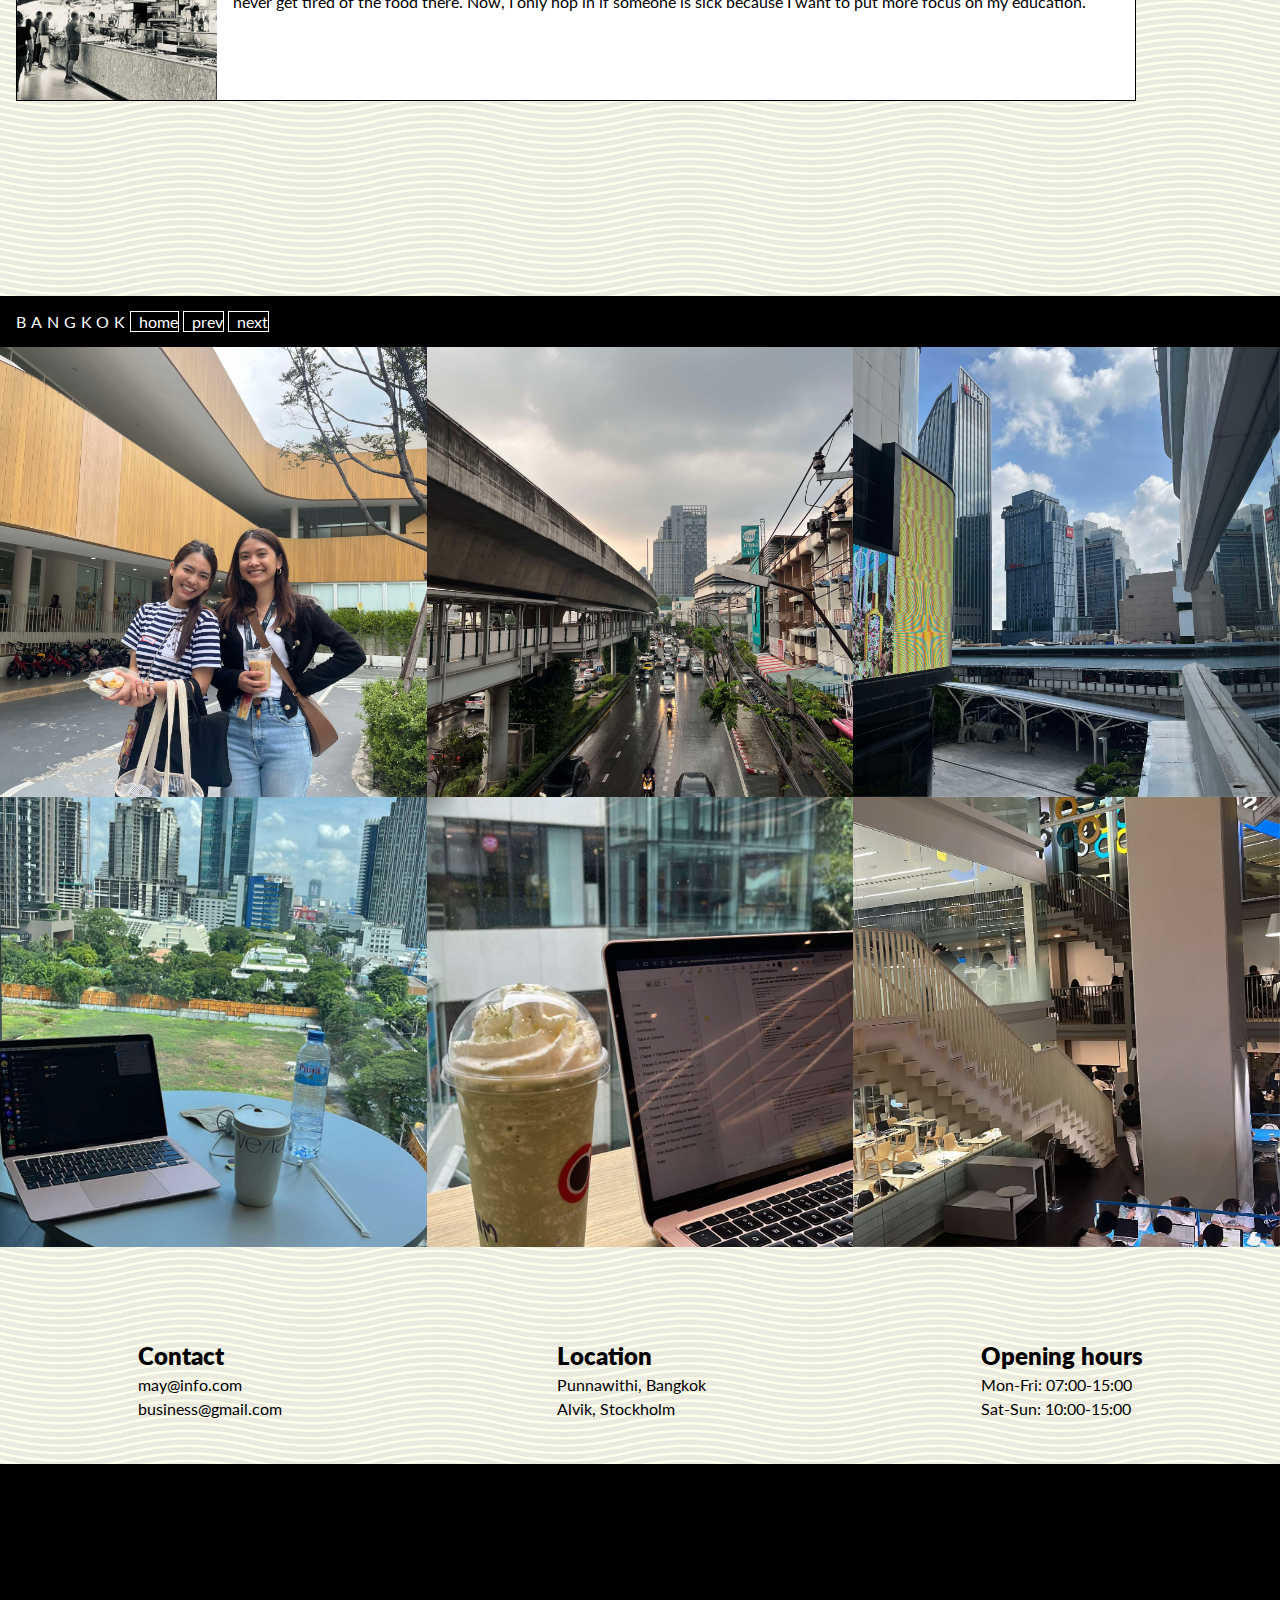
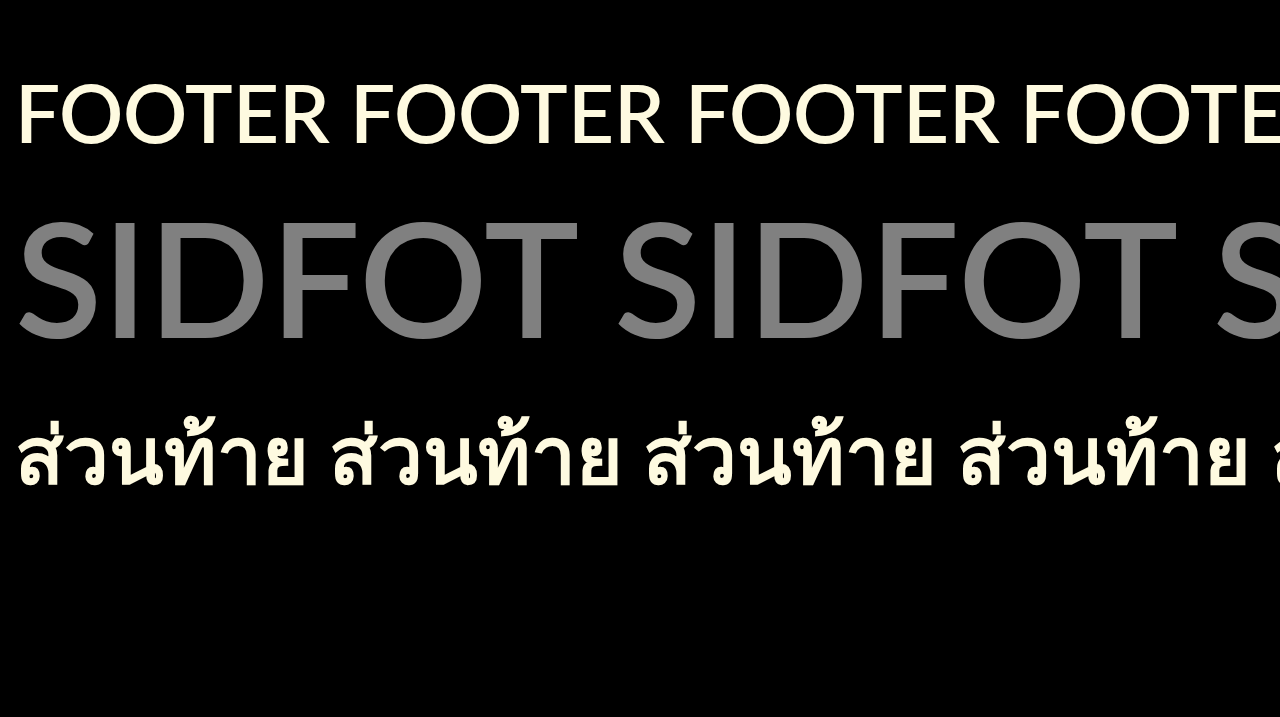
==== commit f55ed385: "Add <header> and <h1>" ====
--- a/index.html
+++ b/index.html
@@ -13,27 +13,23 @@
     <link rel="icon" type="image/x-icon" href="./assets/icons/star.svg" />
     <!-- css file -->
     <link rel="stylesheet" href="./styles/main.css" />
-    <link rel="stylesheet" href="./styles/navbar.css">
+    <link rel="stylesheet" href="./styles/navbar.css" />
     <title>Assignment 1 | May Sunktong</title>
   </head>
   <body>
     <section class="navbar-container">
       <ul class="navbar">
         <li class="navbar-item active"><a href="#">Home</a></li>
-        <li class="navbar-item"><a href="./pages/interests.html">What i like</a></li>
+        <li class="navbar-item">
+          <a href="./pages/interests.html">What i like</a>
+        </li>
         <li class="navbar-item"><a href="./pages/contact.html">Contact</a></li>
       </ul>
     </section>
     <header class="header" id="header">
       <section class="header__button_container">
+        <h1 class="header__title_h1">May Sunktong</h1>
         <ul class="header__button_list">
-          <li class="header__button header__button-name">
-            <a href="#"
-              >may
-              <img src="./assets/icons/minus.svg" alt="minus" width="10" />
-              sunktong</a
-            >
-          </li>
           <li class="header__button header__button-stockholm">
             <a href="#article__stockholm">stockholm</a>
           </li>
@@ -71,7 +67,9 @@
             <a href="#article__stockholm">sthlm</a>
           </li>
           <li class="header__nav-item"><a href="#article__bangkok">bkk</a></li>
-          <li class="header__nav-item"><a href="./pages/interests.html">favs</a></li>
+          <li class="header__nav-item">
+            <a href="./pages/interests.html">favs</a>
+          </li>
           <li class="header__nav-item header__nav-item-icon">
             <a href="./pages/contact.html"
               ><img src="./assets/icons/letter.svg" alt="letter" width="20"
@@ -87,14 +85,14 @@
     </header>
     <!-- Article Stockholm starts -->
     <article class="article__stockholm" id="article__stockholm">
-      <header class="article__header article__header-stockholm">
+      <div class="article__header article__header-stockholm">
         <p>Stockholm</p>
         <div class="article__button_container">
           <a class="article__button-item" href="#">home</a>
           <a class="article__button-item pointer-none" href="">prev</a>
           <a class="article__button-item" href="#article__bangkok">next</a>
         </div>
-      </header>
+      </div>
       <div class="article__block_container">
         <div class="article__block" tabindex="1">
           <div class="article__block_image_container">
@@ -106,7 +104,16 @@
             />
           </div>
           <span>
-            Hi, visitor! My name is May. I am from Bangkok, Thailand. During the time of my bachelor degree in English Teaching, I grew a new interest in EdTech and making recreational materials using technology. I started to mess around with coding late in life. I self taught myself HTML & CSS and worked as a freelance on web editing for almost a year. Life took turns. I moved to Stockholm. I was forced to leave this behind and work at a coffee shop to survive. I promised myself to get a proper education on web developement to get a real job and I am grateful to be able to go back and study again this year at Futuregames.
+            Hi, visitor! My name is May. I am from Bangkok, Thailand. During the
+            time of my bachelor degree in English Teaching, I grew a new
+            interest in EdTech and making recreational materials using
+            technology. I started to mess around with coding late in life. I
+            self taught myself HTML & CSS and worked as a freelance on web
+            editing for almost a year. Life took turns. I moved to Stockholm. I
+            was forced to leave this behind and work at a coffee shop to
+            survive. I promised myself to get a proper education on web
+            developement to get a real job and I am grateful to be able to go
+            back and study again this year at Futuregames.
           </span>
         </div>
         <div class="article__block reverse" tabindex="2">
@@ -119,7 +126,12 @@
             />
           </div>
           <span>
-            Few months before this picture was taken, my life was overwhelmed with depression of having no Thai friends in my age with similar background to hang out with. I was so wrong. I make some new friends and we go out pretty often especially during summer. They save my life. Living alone in Stockholm was not easy but having friends reminds you that you are not facing this alone.
+            Few months before this picture was taken, my life was overwhelmed
+            with depression of having no Thai friends in my age with similar
+            background to hang out with. I was so wrong. I make some new friends
+            and we go out pretty often especially during summer. They save my
+            life. Living alone in Stockholm was not easy but having friends
+            reminds you that you are not facing this alone.
           </span>
         </div>
         <div class="article__block" tabindex="3">
@@ -132,8 +144,15 @@
             />
           </div>
           <span>
-           I work part time alongside my study. My workplace is called Bröd och Salt, a rather popular coffee chain that has around 30 branches in Sweden. We sell great buns and serve coffee. I used to work at Odenplan every weekend. We won the Semla competition last year, around 1500 semlor sold. Crazy! I remembered clearly waking up at 4am to catch a pedeltåg to Odenplan from Älvsjö to open the store in time. Buns, bread, drinks, salad...I can take them home as well if I want to. I can never get tired of the food there.
-           Now, I only hop in if someone is sick because I want to put more focus on my education.
+            I work part time alongside my study. My workplace is called Bröd och
+            Salt, a rather popular coffee chain that has around 30 branches in
+            Sweden. We sell great buns and serve coffee. I used to work at
+            Odenplan every weekend. We won the Semla competition last year,
+            around 1500 semlor sold. Crazy! I remembered clearly waking up at
+            4am to catch a pedeltåg to Odenplan from Älvsjö to open the store in
+            time. Buns, bread, drinks, salad...I can take them home as well if I
+            want to. I can never get tired of the food there. Now, I only hop in
+            if someone is sick because I want to put more focus on my education.
           </span>
         </div>
       </div>
--- a/styles/main.css
+++ b/styles/main.css
@@ -30,6 +30,11 @@
   justify-content: space-between;
   align-items: center;
   height: 100vh;
+}
+
+.header__title_h1 {
+  font-style: italic;
+  font-weight: 300;
 }
 
 .header__button_container {
--- a/styles/navbar.css
+++ b/styles/navbar.css
@@ -17,6 +17,7 @@
   position: sticky;
   top: 0;
   height: 3rem;
+  z-index: 1000;
 }
 
 .navbar-container, .navbar {
